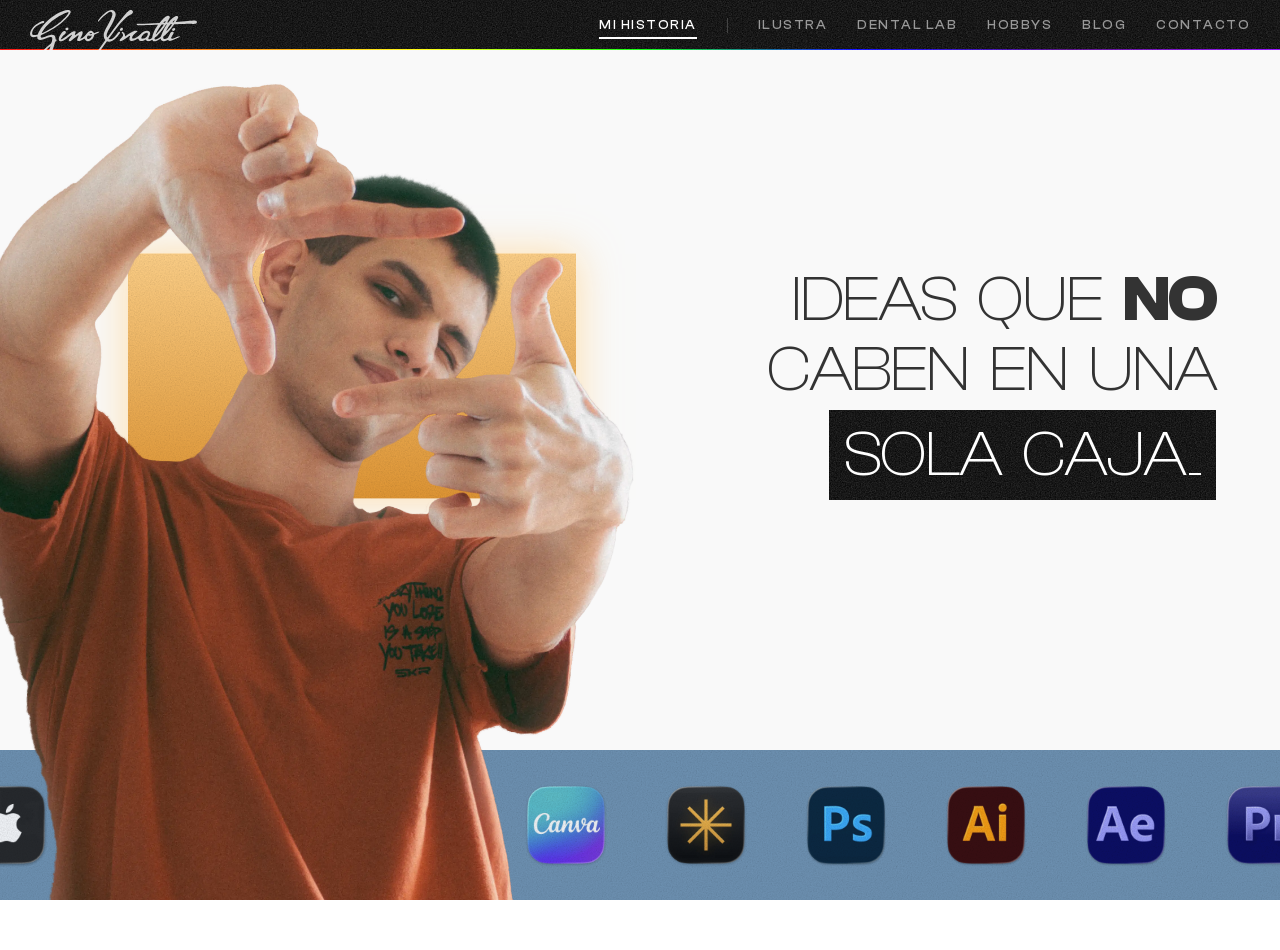
==== index.html @ 9e937aee "Auto-Sync" ====
<!DOCTYPE html>
<html lang="es">
<head>
    <meta charset="UTF-8">
    <meta name="viewport" content="width=device-width, initial-scale=1.0">
    <title>Gino Xiscatti | Profesional</title>
    <link rel="stylesheet" href="Web/style.css">
    <link rel="stylesheet" href="Web/modulo-inicio.css">
</head>
<body>
    <div id="mobile-barrier">
        <div class="barrier-content">
            <h1>PAGINA EN DESARROLLO</h1>
            <p>Lo sentimos, esta web no está disponible para dispositivos móviles en este momento.</p>
            <div class="barrier-icon">📱🚫</div>
        </div>
    </div>
    





    <div class="top-bar grain-dark">
        <a href="#modulo-perfil" class="signature">
            <img src="Resourses/Firma recortada.svg" alt="Gino Xiscatti" class="logo">
        </a>
        <nav>
            <ul>
                <li><a href="#modulo-perfil" class="active">Mi historia</a></li>
                <li class="nav-separator"></li>
                <li><a href="#modulo-ilustra">Ilustra</a></li>
                <li><a href="#modulo-dental-lab">Dental Lab</a></li>
                <li><a href="#modulo-hobbys">Hobbys</a></li>
                <li><a href="#modulo-blog">Blog</a></li>
                <li><a href="#modulo-contacto">Contacto</a></li>
            </ul>
        </nav>
    </div>


    <main>
        <div id="modulo-perfil" class="content-block active">
            <div class="hero">
                <div class="hero-app-icons grain-light">
                    <div class="icons-track">
                        <!-- Otros -->
                        <div class="icon-box"><img src="Resourses/AppIcons/Apple.webp" alt="Apple"></div>
                        <div class="icon-box"><img src="Resourses/AppIcons/TRAE.webp" alt="Trae"></div>
                        <div class="icon-box"><img src="Resourses/AppIcons/Notion.webp" alt="Notion"></div>
                        <div class="icon-box"><img src="Resourses/AppIcons/Comfy.webp" alt="Comfy UI"></div>
                        <div class="icon-box"><img src="Resourses/AppIcons/Canva.webp" alt="Canva"></div>
                        <div class="icon-box"><img src="Resourses/AppIcons/LuminarNeo.webp" alt="Luminar Neo"></div>
                        <!-- Adobe -->
                        <div class="icon-box"><img src="Resourses/AppIcons/Photoshop.webp" alt="Photoshop"></div>
                        <div class="icon-box"><img src="Resourses/AppIcons/Illustrator.webp" alt="Illustrator"></div>
                        <div class="icon-box"><img src="Resourses/AppIcons/AfterEffects.webp" alt="After Effects"></div>
                        <div class="icon-box"><img src="Resourses/AppIcons/PremierPro.webp" alt="Premiere Pro"></div>
                        <div class="icon-box"><img src="Resourses/AppIcons/LightroomClassic.webp" alt="Lightroom Classic"></div>
                        
                        <!-- Topaz -->
                        <div class="icon-box"><img src="Resourses/AppIcons/Topaz Gigapixel.webp" alt="Topaz Gigapixel"></div>
                        <div class="icon-box"><img src="Resourses/AppIcons/Topz Photo.webp" alt="Topaz Photo"></div>
                        <div class="icon-box"><img src="Resourses/AppIcons/Topz Video.webp" alt="Topaz Video"></div>

                        <div class="icon-box"><img src="Resourses/AppIcons/Blender.webp" alt="Blender"></div>
                    </div>
                </div>
                <div class="hero-left">
                    <div class="hero-bg-decor grain-light"></div>
                </div>
                <div class="hero-right">
                    <h1 class="hero-text">Ideas que <span class="semibold">no</span> caben en una <span class="box-text grain-dark">sola caja</span></h1>
                </div>
                <img src="Resourses/Yo.webp" alt="Gino Xiscatti" class="hero-image">
            </div>
            <div class="rect-16-9 grain-dark">
                <!-- Este es el bloque gris de 16:9 -->
            </div>
        </div>

        <div id="modulo-ilustra" class="content-block">
            <section>
                <h2>Ilustra</h2>
                <div class="grid">
                    <div class="card">
                        <h3>Proyecto Ilustra 01</h3>
                        <p>Descripción detallada del trabajo artístico y creativo.</p>
                    </div>
                </div>
            </section>
        </div>

        <div id="modulo-dental-lab" class="content-block">
            <section>
                <h2>Dental Lab</h2>
                <div class="grid">
                    <div class="card">
                        <h3>Proyecto Dental 01</h3>
                        <p>Especialización en prótesis y soluciones dentales de alta precisión.</p>
                    </div>
                </div>
            </section>
        </div>

        <div id="modulo-hobbys" class="content-block">
            <section>
                <h2>Hobbys</h2>
                <div class="grid">
                    <div class="card">
                        <h3>Fotografía</h3>
                        <p>Capturando momentos a través del lente.</p>
                    </div>
                    <div class="card">
                        <h3>Música</h3>
                        <p>Explorando sonidos y ritmos.</p>
                    </div>
                </div>
            </section>
        </div>

        <div id="modulo-blog" class="content-block">
            <section>
                <h2>Blog</h2>
                <div class="grid">
                    <div class="card">
                        <h3>Entrada 01</h3>
                        <p>Pensamientos sobre diseño, tecnología y arte dental.</p>
                    </div>
                </div>
            </section>
        </div>

        <div id="modulo-contacto" class="content-block">
            <section>
                <h2>Contacto</h2>
                <div class="card">
                    <p>¿Tienes un proyecto en mente? Hablemos.</p>
                    <p>Email: xiscattigino@gmail.com</p>
                </div>
            </section>
        </div>
    </main>





    
    <script src="Web/script.js"></script>
</body>
</html>
---- Web/style.css ----
/* ==========================================================================
   FONTS
   ========================================================================== */

@font-face {
    font-family: 'ClashDisplay';
    src: url('../Resourses/Fonts/ClashDisplay-Extralight.woff2') format('woff2');
    font-weight: 200;
    font-style: normal;
}

@font-face {
    font-family: 'ClashDisplay';
    src: url('../Resourses/Fonts/ClashDisplay-Light.woff2') format('woff2');
    font-weight: 300;
    font-style: normal;
}

@font-face {
    font-family: 'ClashDisplay';
    src: url('../Resourses/Fonts/ClashDisplay-Regular.woff2') format('woff2');
    font-weight: 400;
    font-style: normal;
}

@font-face {
    font-family: 'ClashDisplay';
    src: url('../Resourses/Fonts/ClashDisplay-Medium.woff2') format('woff2');
    font-weight: 500;
    font-style: normal;
}

@font-face {
    font-family: 'ClashDisplay';
    src: url('../Resourses/Fonts/ClashDisplay-Semibold.woff2') format('woff2');
    font-weight: 600;
    font-style: normal;
}

@font-face {
    font-family: 'ClashDisplay';
    src: url('../Resourses/Fonts/ClashDisplay-Bold.woff2') format('woff2');
    font-weight: 700;
    font-style: normal;
}

@font-face {
    font-family: 'Akira';
    src: url('../Resourses/Fonts/Akira Expanded Demo.woff2') format('woff2');
    font-weight: normal;
    font-style: normal;
}

/* ==========================================================================
   VARIABLES & RESET
   ========================================================================== */

:root {
    --bg-color: #ffffff;
    --text-color: #1a1a1a;
    --accent-color: #666666;
    --nav-height: 50px;
    --font-main: 'ClashDisplay', sans-serif;
    --font-signature: 'ClashDisplay', sans-serif;
    --noise-grain: url("data:image/svg+xml,%3Csvg viewBox='0 0 150 150' xmlns='http://www.w3.org/2000/svg'%3E%3Cfilter id='noiseFilter'%3E%3CfeTurbulence type='fractalNoise' baseFrequency='0.8' numOctaves='4' stitchTiles='stitch'/%3E%3CfeColorMatrix type='saturate' values='0'/%3E%3C/filter%3E%3Crect width='100%25' height='100%25' filter='url(%23noiseFilter)'/%3E%3C/svg%3E");
}

/* Estilos base para el efecto de grano */
.grain-dark, .grain-light {
    position: relative;
    overflow: hidden;
}

.grain-dark::before, .grain-light::before {
    content: '';
    position: absolute;
    top: 0;
    left: 0;
    width: 100%;
    height: 100%;
    background-image: var(--noise-grain);
    background-repeat: repeat;
    background-size: 150px 150px;
    pointer-events: none;
    z-index: 1;
}

/* Variante para fondos OSCUROS (como el que estaba) */
.grain-dark::before {
    opacity: 0.25;
    mix-blend-mode: screen;
}

/* Variante para fondos CLAROS (nuevo) */
.grain-light::before {
    opacity: 0.35;
    mix-blend-mode: multiply;
}

* {
    margin: 0;
    padding: 0;
    box-sizing: border-box;
}

/* ==========================================================================
   BASE STYLES
   ========================================================================== */

body {
    font-family: var(--font-main);
    background-color: var(--bg-color);
    color: var(--text-color);
    line-height: 1.6;
    -webkit-font-smoothing: antialiased;
    height: 100vh; /* Altura total de la pantalla */
    overflow: hidden; /* Evita el scroll en el body */
}

/* ==========================================================================
   HEADER & NAVIGATION
   ========================================================================== */

.top-bar {
    position: absolute; /* Cambiado de fixed a absolute para que se apoye en el body estático */
    top: 0;
    width: 100%;
    height: var(--nav-height);
    background: #000000;
    display: flex;
    align-items: center;
    justify-content: space-between;
    padding: 0 30px;
    z-index: 1000;
}

.top-bar::after {
    content: '';
    position: absolute;
    bottom: 0;
    left: 0;
    width: 100%;
    height: 1.5px;
    background: linear-gradient(to right, 
        #ff0000, #ff7f00, #ffff00, #00ff00, #0000ff, #4b0082, #8b00ff
    );
}

.signature {
    position: relative;
    z-index: 10;
    display: flex;
    align-items: flex-end;
    text-decoration: none;
    height: 100%;
    padding-top: 10px; /* Agregado padding superior de 10px */
}

.logo {
    height: 100%;
    width: auto;
    display: block;
    opacity: 0.8;
}

nav {
    position: relative;
    z-index: 10;
}

nav ul {
    display: flex;
    list-style: none;
    gap: 30px;
}

nav ul li a {
    text-decoration: none;
    color: #999; /* Ajustado para fondo oscuro */
    font-size: 0.8rem;
    text-transform: uppercase;
    letter-spacing: 1.5px;
    font-weight: 500;
    transition: color 0.3s ease;
}

nav ul li a:hover {
    color: #ffffff;
}

.nav-separator {
    width: 1px;
    height: 15px;
    background-color: #444;
    align-self: center;
}

/* ==========================================================================
   MAIN LAYOUT
   ========================================================================== */

main {
    margin-top: var(--nav-height);
    width: 100%;
    height: calc(100vh - var(--nav-height)); /* Altura restante debajo de la top-bar */
    overflow-y: auto; /* El scroll ahora sucede aquí */
    overflow-x: hidden;
}

/* Personalización de la barra de desplazamiento */

main::-webkit-scrollbar-thumb {
    background-color: #e29734;
}

/* Para Firefox */
main {
    scrollbar-width: thin;
    scrollbar-color: #e29734 transparent;
}

.content-block {
    width: 100%;
    min-height: calc(100vh - var(--nav-height));
    padding: 0; /* Eliminado padding para permitir bloques de ancho completo */
    display: none;
    flex-direction: column;
    align-items: center;
}

.content-block.active {
    display: flex; /* Se muestra solo cuando tiene la clase active */
}

/* ==========================================================================
   COMPONENTS & TYPOGRAPHY
   ========================================================================== */

.content-block section {
    width: 100%;
    max-width: 1200px;
    padding: 80px 40px; /* Reintroducido padding para secciones de contenido normal */
}

nav ul li a.active {
    color: #ffffff;
    border-bottom: 2px solid #ffffff;
    padding-bottom: 5px;
}

.hero h1 {
    font-size: 4rem;
    font-weight: 600;
    margin-bottom: 20px;
    letter-spacing: -2px;
    line-height: 1.1;
}

.hero p {
    font-size: 1.2rem;
    color: var(--accent-color);
    max-width: 600px;
}

section {
    padding: 80px 0;
}

h2 {
    font-size: 1.2rem;
    font-weight: 600;
    margin-bottom: 40px;
    text-transform: uppercase;
    letter-spacing: 2px;
    border-bottom: 1px solid #eee;
    padding-bottom: 10px;
    display: block;
}

.grid {
    display: grid;
    grid-template-columns: repeat(auto-fill, minmax(350px, 1fr));
    gap: 20px;
}

.card {
    background: #ffffff;
    padding: 40px;
    border: 1px solid #eee;
    transition: all 0.4s cubic-bezier(0.165, 0.84, 0.44, 1);
}

.card:hover {
    transform: translateY(-5px);
    border-color: var(--text-color);
    box-shadow: 0 10px 30px rgba(0,0,0,0.05);
}

.card h3 {
    font-size: 1.5rem;
    margin-bottom: 15px;
    font-weight: 600;
}

/* ==========================================================================
   MOBILE BARRIER
   ========================================================================== */

#mobile-barrier {
    display: none;
    position: fixed;
    top: 0;
    left: 0;
    width: 100%;
    height: 100%;
    background-color: #000000;
    z-index: 9999;
    justify-content: center;
    align-items: center;
    text-align: center;
    padding: 20px;
    color: #ffffff;
}

.barrier-content {
    max-width: 400px;
}

.barrier-content h1 {
    font-family: 'Akira', sans-serif;
    font-size: 1.5rem;
    letter-spacing: 2px;
    margin-bottom: 20px;
}

.barrier-content p {
    font-size: 0.9rem;
    color: #999;
    margin-bottom: 30px;
}

.barrier-icon {
    font-size: 3rem;
    margin-top: 20px;
}

/* ==========================================================================
   MEDIA QUERIES
   ========================================================================== */

@media (max-width: 768px) {
    #mobile-barrier {
        display: flex;
    }
    
    body {
        overflow: hidden !important;
    }
    
    .top-bar, main {
        display: none !important;
    }
}
---- Web/modulo-inicio.css ----
/* ==========================================================================
   MODULO INICIO (HERO SECTION)
   ========================================================================== */

.hero {
    position: relative; /* Para que la barra de fondo se posicione respecto a este contenedor */
    width: 100%;
    height: calc(100vh - var(--nav-height));
    display: flex;
    align-items: center; /* Centrado verticalmente */
    justify-content: flex-start;
    background: #f9f9f9;
    /* Eliminado overflow: hidden para evitar que se recorte la imagen lateralmente */
}

.hero-left, .hero-right {
     position: absolute;
     top: 0;
     width: 50%;
     height: calc(100% - 150px); /* Ajustado para la nueva altura fija de 150px */
     background: transparent;
     z-index: 0; /* Bajado de 1 a 0 para que esté por detrás de hero-app-icons (z-index: 1) */
 }

 .hero-left {
        left: 0;
        display: flex;
        align-items: center;
        justify-content: flex-end;
    }
    
    .hero-bg-decor {
             width: 70%; /* Reducido un 10% (de 80% a 70%) */
             height: 35%; /* Reducido un 10% (de 45% a 35%) */
             background: linear-gradient(to bottom, #ffd188, #e29734);
             margin-right: 10%;
             transform: translateY(-10%); /* Desplazado un 10% hacia arriba */
           box-shadow: 0 0 40px 0px rgba(255, 209, 136, 0.7);
             
             /* Animación de flotación sutil */
             animation: floatingDecor 6s ease-in-out infinite;
         }

@keyframes floatingDecor {
    0%, 100% {
        transform: translateY(-10%) translateX(0) rotate(0deg);
    }
    25% {
        transform: translateY(-11%) translateX(5px) rotate(0.5deg);
    }
    50% {
        transform: translateY(-12%) translateX(-3px) rotate(-0.3deg);
    }
    75% {
        transform: translateY(-10.5%) translateX(8px) rotate(0.2deg);
    }
}
    
    .hero-right {
         flex: 1;
         height: calc(100% - 150px);
         background-color: transparent;
         z-index: 0; /* Bajado de 1 a 0 para que esté por detrás de hero-app-icons (z-index: 1) */
         right: 0;
         display: flex;
         flex-direction: column;
         justify-content: center;
         align-items: flex-end; /* Alineado a la derecha */
         padding-right: 0; /* Eliminado el padding del contenedor */
      }
  
      .hero-text {
            font-family: 'ClashDisplay', sans-serif !important; 
             font-size: clamp(2rem, 4vw, 3.5rem); 
             font-weight: 300 !important; /* Forzado con !important para anular estilos de h1 */
             line-height: 1.2;
             color: #333333;
             text-align: right; 
             margin: 0;
             text-transform: uppercase;
              word-spacing: 0.7rem; /* Aumenta la separación entre palabras */
              max-width: 630px; /* Ajustado a 630px según petición */
              padding-right: 10%; /* Movido el padding aquí directamente al texto */
          }
            .hero-text .semibold {
               font-weight: 700 !important; /* Bold (el más grueso) */
           }

           .hero-text .box-text {
              background-color: #000000;
              color: #ffffff !important;
              padding: 0 15px;
              display: inline-block; /* Para que el fondo negro respete el padding */
              margin-top: 5px; /* Pequeño ajuste para que no pegue con la línea de arriba */
              line-height: 1.4; /* Ajuste para que la caja negra tenga buen alto */
              position: relative;
          }

          .hero-text .box-text::after {
              content: '';
              display: inline-block;
              width: 12px;
              height: 2px;
              background-color: #ffffff;
              margin-left: 4px;
              vertical-align: baseline;
              animation: blink 1s step-end infinite;
          }

          @keyframes blink {
              from, to { opacity: 0; }
              50% { opacity: 1; }
          }
      
       .hero-app-icons {
         position: absolute;
         bottom: 0;
         left: 0;
         width: 100%;
         height: 150px;
         background-color: #6d91b2;
         z-index: 1;
         padding: 0; /* Quitamos el padding de aquí */
         overflow: hidden;
         display: flex;
         align-items: center;
     }

     .icons-track {
         display: flex;
         width: max-content;
         height: 100%;
         padding: 15px 0; /* El padding vuelve a la pista que se mueve */
     }

     .icon-box {
         height: 100%;
         aspect-ratio: 1 / 1;
         background-color: transparent;
         display: flex;
         align-items: center;
         border-radius: 5px;
         justify-content: center;
         margin-right: 20px;
         flex-shrink: 0; /* Evita que se compriman */
         overflow: hidden;
     }

     .icon-box img {
         width: 80%;
         height: 80%;
         object-fit: contain;
         opacity: 0.9;
     }

     @keyframes scroll-icons {
         0% {
             transform: translateX(0);
         }
         100% {
             transform: translateX(-50%); /* Se desplaza la mitad (los duplicados) */
         }
     }

.hero-image {
          position: relative;
          width: 50%; 
          min-height: 100%; 
          object-fit: contain; /* Cambiado de cover a contain para asegurar que la imagen nunca se recorte internamente */
          object-position: bottom center; /* Alineado a la base para que el min-height proteja el borde inferior */
          height: auto;
          display: block;
          z-index: 5; 
          flex-shrink: 0; 
          
          /* Animación de entrada épica */
          opacity: 0;
          transform: translateY(30px) scale(0.95);
          animation: heroImageFadeIn 1.2s cubic-bezier(0.2, 0.8, 0.2, 1) forwards;
          animation-delay: 0.3s;
      }

@keyframes heroImageFadeIn {
    0% {
        opacity: 0;
        transform: translateY(30px) scale(0.95);
    }
    100% {
        opacity: 1;
        transform: translateY(0) scale(1);
    }
}

.rect-16-9 {
    position: relative; /* Añadido para habilitar z-index */
    z-index: 10; /* Mayor que el z-index de la imagen (5) */
    width: 100%;
    aspect-ratio: 16 / 9;
    background-color: #000000; /* Gris para el bloque 16:9 */
    display: flex;
    align-items: center;
    justify-content: center;
}
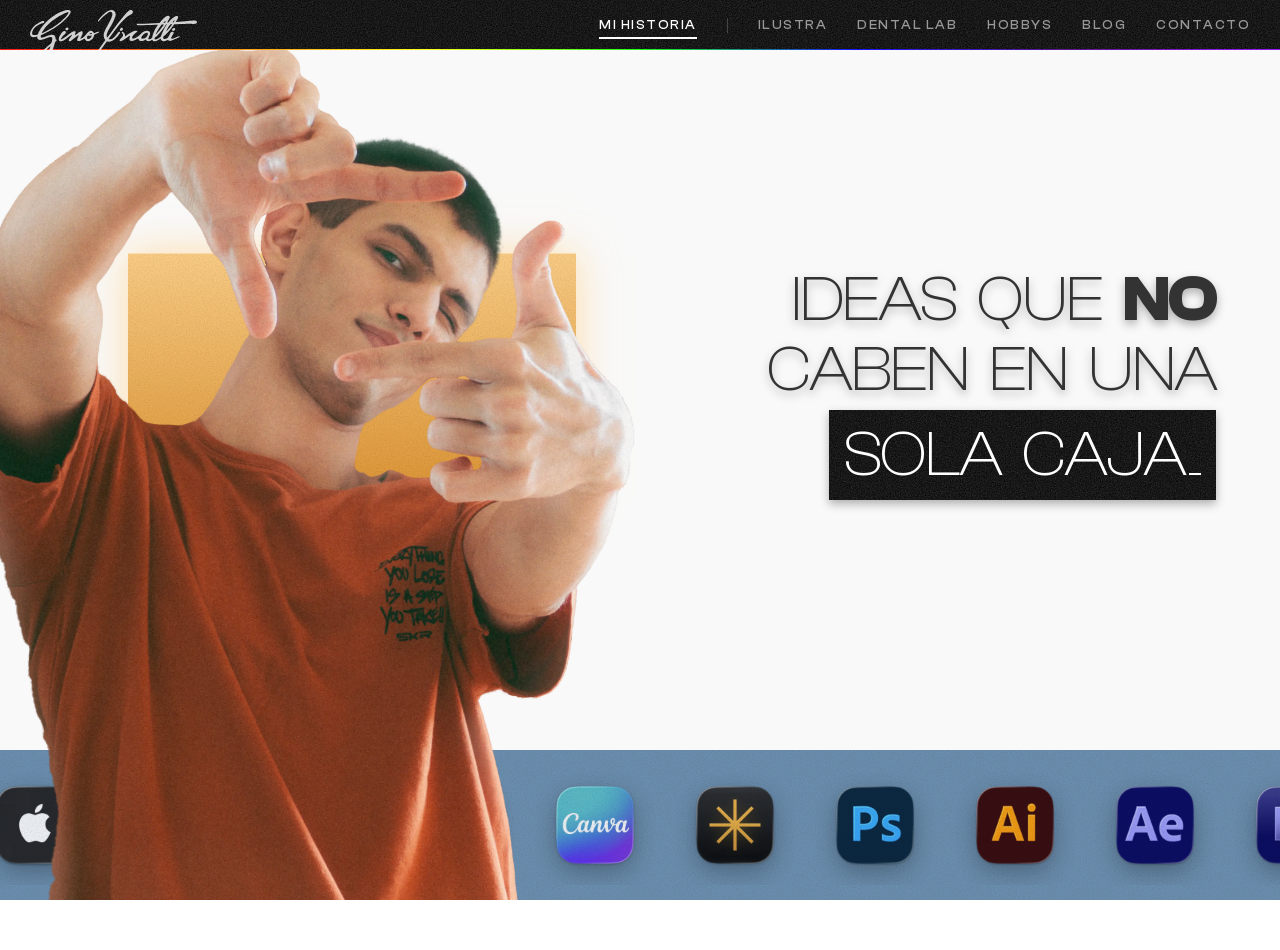
==== commit 9e5042af: "Auto-Sync" ====
--- a/index.html
+++ b/index.html
@@ -6,6 +6,54 @@
     <title>Gino Xiscatti | Profesional</title>
     <link rel="stylesheet" href="Web/style.css">
     <link rel="stylesheet" href="Web/modulo-inicio.css">
+    <style>
+        /* Estilo crítico para asegurar que la carga inicie inmediatamente */
+        .top-bar {
+            height: 100vh;
+            display: flex;
+            justify-content: space-between;
+            align-items: center;
+            position: fixed;
+            top: 0;
+            left: 0;
+            width: 100%;
+            background: #000;
+            z-index: 10000;
+            padding: 0 30px;
+        }
+        .macos-loader {
+            position: absolute;
+            top: 50%;
+            left: 50%;
+            transform: translate(-50%, -50%);
+            display: flex;
+            flex-direction: column;
+            align-items: center;
+            gap: 40px; /* Espacio entre el logo y la barra */
+            z-index: 10001;
+        }
+        .macos-logo {
+            width: 80px; /* Tamaño del logo tipo Apple */
+            height: auto;
+            opacity: 0.9;
+        }
+        .macos-progress-container {
+            width: 200px;
+            height: 6px;
+            background: rgba(255, 255, 255, 0.1);
+            border-radius: 10px;
+            overflow: hidden;
+        }
+        .macos-progress {
+            width: 0%;
+            height: 100%;
+            background: #fff;
+            border-radius: 10px;
+            /* Transición base: se sobrescribirá en JS según la velocidad necesaria */
+            transition: width 0s;
+        }
+        body { overflow: hidden; }
+    </style>
 </head>
 <body>
     <div id="mobile-barrier">
@@ -25,6 +73,12 @@
         <a href="#modulo-perfil" class="signature">
             <img src="Resourses/Firma recortada.svg" alt="Gino Xiscatti" class="logo">
         </a>
+        <div class="macos-loader">
+             <img src="Resourses/FirmaOnlyG.svg" alt="Logo" class="macos-logo">
+             <div class="macos-progress-container">
+                <div class="macos-progress"></div>
+             </div>
+         </div>
         <nav>
             <ul>
                 <li><a href="#modulo-perfil" class="active">Mi historia</a></li>
@@ -41,8 +95,8 @@
 
     <main>
         <div id="modulo-perfil" class="content-block active">
-            <div class="hero">
-                <div class="hero-app-icons grain-light">
+            <div class="portada">
+                <div class="portada-apps grain-light">
                     <div class="icons-track">
                         <!-- Otros -->
                         <div class="icon-box"><img src="Resourses/AppIcons/Apple.webp" alt="Apple"></div>
@@ -66,13 +120,13 @@
                         <div class="icon-box"><img src="Resourses/AppIcons/Blender.webp" alt="Blender"></div>
                     </div>
                 </div>
-                <div class="hero-left">
-                    <div class="hero-bg-decor grain-light"></div>
-                </div>
-                <div class="hero-right">
-                    <h1 class="hero-text">Ideas que <span class="semibold">no</span> caben en una <span class="box-text grain-dark">sola caja</span></h1>
-                </div>
-                <img src="Resourses/Yo.webp" alt="Gino Xiscatti" class="hero-image">
+                <div class="portada-left">
+                    <div class="portada-decoracion-1 grain-light"></div>
+                </div>
+                <div class="portada-right">
+                    <h1 class="portada-frase">Ideas que <span class="semibold">no</span> caben en una <span class="box-text grain-dark">sola caja</span></h1>
+                </div>
+                <img src="Resourses/Yo.webp" alt="Gino Xiscatti" class="portada-image">
             </div>
             <div class="rect-16-9 grain-dark">
                 <!-- Este es el bloque gris de 16:9 -->
--- a/Web/style.css
+++ b/Web/style.css
@@ -122,16 +122,24 @@
    ========================================================================== */
 
 .top-bar {
-    position: absolute; /* Cambiado de fixed a absolute para que se apoye en el body estático */
+    position: fixed; /* Cambiado de absolute a fixed para que la pantalla de carga funcione bien */
     top: 0;
     width: 100%;
-    height: var(--nav-height);
+    height: 100vh; /* Inicia ocupando toda la pantalla */
     background: #000000;
     display: flex;
     align-items: center;
-    justify-content: space-between;
+    justify-content: space-between; /* Mantenemos la distribución normal */
     padding: 0 30px;
-    z-index: 1000;
+    z-index: 10000; /* Prioridad máxima */
+    transition: height 0.8s cubic-bezier(0.85, 0, 0.15, 1);
+    overflow: hidden; /* Importante para que los elementos no se vean fuera de la barra */
+}
+
+/* Estado normal después de cargar */
+.top-bar.loaded {
+    height: var(--nav-height);
+    position: absolute; /* Volvemos a absolute */
 }
 
 .top-bar::after {
@@ -140,24 +148,87 @@
     bottom: 0;
     left: 0;
     width: 100%;
-    height: 1.5px;
+    height: 800px; /* Grosor inicial */
     background: linear-gradient(to right, 
         #ff0000, #ff7f00, #ffff00, #00ff00, #0000ff, #4b0082, #8b00ff
     );
+    opacity: 1;
+    transform: translateY(100%); /* Oculta la barra debajo de la pantalla inicialmente */
+    transition: height 0.8s cubic-bezier(0.85, 0, 0.15, 1),
+                transform 0.8s cubic-bezier(0.85, 0, 0.15, 1); /* Sincronizada con el achique */
+}
+
+.top-bar.loaded::after {
+    height: 1.5px; /* Se comprime */
+    transform: translateY(0); /* Entra en pantalla */
+}
+
+/* ==========================================================================
+   MACOS LOADING BAR
+   ========================================================================== */
+
+.macos-loader {
+    position: absolute;
+    top: 50%;
+    left: 50%;
+    transform: translate(-50%, -50%);
+    display: flex;
+    flex-direction: column;
+    align-items: center;
+    gap: 40px;
+    z-index: 10001;
+    opacity: 1;
+    transition: opacity 0.4s ease;
+}
+
+.macos-logo {
+    width: 80px;
+    height: auto;
+    opacity: 0.9;
+}
+
+.macos-progress-container {
+    width: 200px;
+    height: 6px;
+    background: rgba(255, 255, 255, 0.1);
+    border-radius: 10px;
+    overflow: hidden;
+}
+
+.macos-progress {
+    width: 0%;
+    height: 100%;
+    background: #ffffff;
+    border-radius: 10px;
+    transition: width 1.5s cubic-bezier(0.23, 1, 0.32, 1);
+}
+
+.top-bar.loaded .macos-loader {
+    opacity: 0;
+    pointer-events: none;
 }
 
 .signature {
     position: relative;
     z-index: 10;
     display: flex;
-    align-items: flex-end;
+    align-items: flex-end; /* Apoyada en la base */
     text-decoration: none;
-    height: 100%;
-    padding-top: 10px; /* Agregado padding superior de 10px */
+    height: 100%; /* Ocupa el alto de la barra */
+    padding-top: 10px; /* Espacio superior para que no toque el techo */
+    opacity: 0;
+    transform: translateY(100%); /* Empieza abajo, fuera de la vista */
+    transition: transform 0.6s cubic-bezier(0.165, 0.84, 0.44, 1) 0.8s,
+                opacity 0.6s ease 0.8s;
+}
+
+.top-bar.loaded .signature {
+    opacity: 1;
+    transform: translateY(0); /* Sube a su posición final */
 }
 
 .logo {
-    height: 100%;
+    height: 100%; /* Se adapta al contenedor signature */
     width: auto;
     display: block;
     opacity: 0.8;
@@ -166,6 +237,15 @@
 nav {
     position: relative;
     z-index: 10;
+    opacity: 0;
+    transform: translateY(100%); /* Empieza abajo igual que la firma */
+    transition: transform 0.6s cubic-bezier(0.165, 0.84, 0.44, 1) 0.8s,
+                opacity 0.6s ease 0.8s;
+}
+
+.top-bar.loaded nav {
+    opacity: 1;
+    transform: translateY(0);
 }
 
 nav ul {
@@ -248,7 +328,7 @@
     padding-bottom: 5px;
 }
 
-.hero h1 {
+.portada h1 {
     font-size: 4rem;
     font-weight: 600;
     margin-bottom: 20px;
@@ -256,7 +336,7 @@
     line-height: 1.1;
 }
 
-.hero p {
+.portada p {
     font-size: 1.2rem;
     color: var(--accent-color);
     max-width: 600px;
--- a/Web/modulo-inicio.css
+++ b/Web/modulo-inicio.css
@@ -1,8 +1,8 @@
 /* ==========================================================================
-   MODULO INICIO (HERO SECTION)
+   MODULO INICIO (PORTADA SECTION)
    ========================================================================== */
 
-.hero {
+.portada {
     position: relative; /* Para que la barra de fondo se posicione respecto a este contenedor */
     width: 100%;
     height: calc(100vh - var(--nav-height));
@@ -13,23 +13,23 @@
     /* Eliminado overflow: hidden para evitar que se recorte la imagen lateralmente */
 }
 
-.hero-left, .hero-right {
+.portada-left, .portada-right {
      position: absolute;
      top: 0;
      width: 50%;
      height: calc(100% - 150px); /* Ajustado para la nueva altura fija de 150px */
      background: transparent;
-     z-index: 0; /* Bajado de 1 a 0 para que esté por detrás de hero-app-icons (z-index: 1) */
+     z-index: 0; /* Bajado de 1 a 0 para que esté por detrás de portada-apps (z-index: 1) */
  }
 
- .hero-left {
+ .portada-left {
         left: 0;
         display: flex;
         align-items: center;
         justify-content: flex-end;
     }
     
-    .hero-bg-decor {
+    .portada-decoracion-1 {
              width: 70%; /* Reducido un 10% (de 80% a 70%) */
              height: 35%; /* Reducido un 10% (de 45% a 35%) */
              background: linear-gradient(to bottom, #ffd188, #e29734);
@@ -56,11 +56,11 @@
     }
 }
     
-    .hero-right {
+    .portada-right {
          flex: 1;
          height: calc(100% - 150px);
          background-color: transparent;
-         z-index: 0; /* Bajado de 1 a 0 para que esté por detrás de hero-app-icons (z-index: 1) */
+         z-index: 0; /* Bajado de 1 a 0 para que esté por detrás de portada-apps (z-index: 1) */
          right: 0;
          display: flex;
          flex-direction: column;
@@ -69,7 +69,7 @@
          padding-right: 0; /* Eliminado el padding del contenedor */
       }
   
-      .hero-text {
+      .portada-frase {
             font-family: 'ClashDisplay', sans-serif !important; 
              font-size: clamp(2rem, 4vw, 3.5rem); 
              font-weight: 300 !important; /* Forzado con !important para anular estilos de h1 */
@@ -77,16 +77,17 @@
              color: #333333;
              text-align: right; 
              margin: 0;
+             filter: drop-shadow(0 4px 5px rgba(0, 0, 0, 0.3));
              text-transform: uppercase;
               word-spacing: 0.7rem; /* Aumenta la separación entre palabras */
               max-width: 630px; /* Ajustado a 630px según petición */
               padding-right: 10%; /* Movido el padding aquí directamente al texto */
           }
-            .hero-text .semibold {
+            .portada-frase .semibold {
                font-weight: 700 !important; /* Bold (el más grueso) */
            }
 
-           .hero-text .box-text {
+           .portada-frase .box-text {
               background-color: #000000;
               color: #ffffff !important;
               padding: 0 15px;
@@ -96,7 +97,7 @@
               position: relative;
           }
 
-          .hero-text .box-text::after {
+          .portada-frase .box-text::after {
               content: '';
               display: inline-block;
               width: 12px;
@@ -112,7 +113,7 @@
               50% { opacity: 1; }
           }
       
-       .hero-app-icons {
+       .portada-apps {
          position: absolute;
          bottom: 0;
          left: 0;
@@ -147,11 +148,12 @@
      }
 
      .icon-box img {
-         width: 80%;
-         height: 80%;
-         object-fit: contain;
-         opacity: 0.9;
-     }
+          width: 80%;
+          height: 80%;
+          object-fit: contain;
+          opacity: 0.9;
+          filter: drop-shadow(0 8px 12px rgba(0, 0, 0, 0.3)); /* Sombra suave estilo Apple */
+      }
 
      @keyframes scroll-icons {
          0% {
@@ -162,7 +164,7 @@
          }
      }
 
-.hero-image {
+.portada-image {
           position: relative;
           width: 50%; 
           min-height: 100%; 
@@ -172,24 +174,7 @@
           display: block;
           z-index: 5; 
           flex-shrink: 0; 
-          
-          /* Animación de entrada épica */
-          opacity: 0;
-          transform: translateY(30px) scale(0.95);
-          animation: heroImageFadeIn 1.2s cubic-bezier(0.2, 0.8, 0.2, 1) forwards;
-          animation-delay: 0.3s;
       }
-
-@keyframes heroImageFadeIn {
-    0% {
-        opacity: 0;
-        transform: translateY(30px) scale(0.95);
-    }
-    100% {
-        opacity: 1;
-        transform: translateY(0) scale(1);
-    }
-}
 
 .rect-16-9 {
     position: relative; /* Añadido para habilitar z-index */
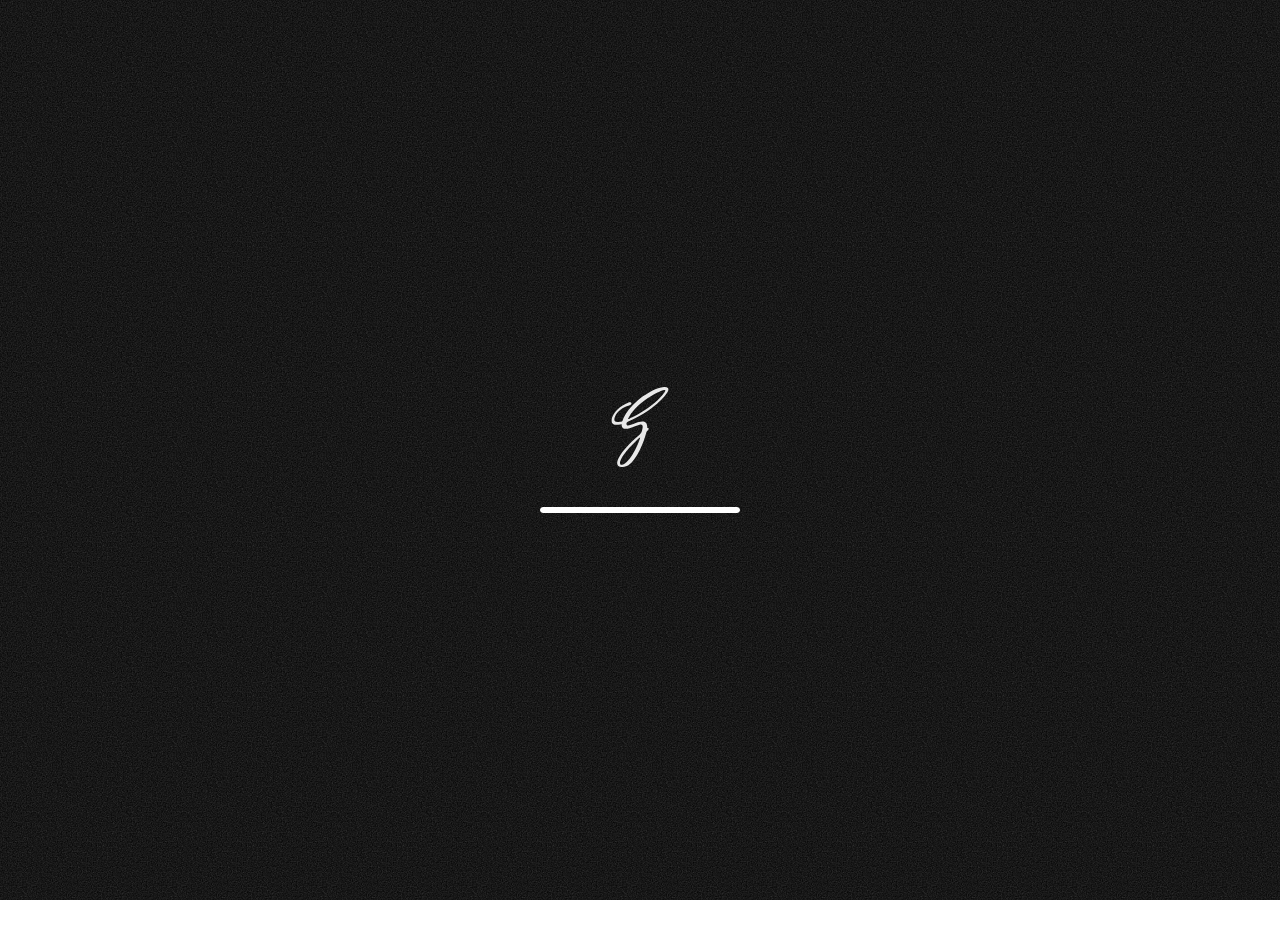
==== commit 2bce93aa: "Auto-Sync" ====
--- a/index.html
+++ b/index.html
@@ -85,6 +85,7 @@
                 <li class="nav-separator"></li>
                 <li><a href="#modulo-ilustra">Ilustra</a></li>
                 <li><a href="#modulo-dental-lab">Dental Lab</a></li>
+                <li class="nav-separator"></li>
                 <li><a href="#modulo-hobbys">Hobbys</a></li>
                 <li><a href="#modulo-blog">Blog</a></li>
                 <li><a href="#modulo-contacto">Contacto</a></li>
@@ -100,17 +101,19 @@
                     <div class="icons-track">
                         <!-- Otros -->
                         <div class="icon-box"><img src="Resourses/AppIcons/Apple.webp" alt="Apple"></div>
+                        <div class="icon-box"><img src="Resourses/AppIcons/SAH.webp" alt="SAH"></div>
                         <div class="icon-box"><img src="Resourses/AppIcons/TRAE.webp" alt="Trae"></div>
                         <div class="icon-box"><img src="Resourses/AppIcons/Notion.webp" alt="Notion"></div>
                         <div class="icon-box"><img src="Resourses/AppIcons/Comfy.webp" alt="Comfy UI"></div>
                         <div class="icon-box"><img src="Resourses/AppIcons/Canva.webp" alt="Canva"></div>
                         <div class="icon-box"><img src="Resourses/AppIcons/LuminarNeo.webp" alt="Luminar Neo"></div>
                         <!-- Adobe -->
+                        <div class="icon-box"><img src="Resourses/AppIcons/Illustrator.webp" alt="Illustrator"></div>
+                        <div class="icon-box"><img src="Resourses/AppIcons/LightroomClassic.webp" alt="Lightroom Classic"></div>
                         <div class="icon-box"><img src="Resourses/AppIcons/Photoshop.webp" alt="Photoshop"></div>
-                        <div class="icon-box"><img src="Resourses/AppIcons/Illustrator.webp" alt="Illustrator"></div>
+                        <div class="icon-box"><img src="Resourses/AppIcons/PremierPro.webp" alt="Premiere Pro"></div>
                         <div class="icon-box"><img src="Resourses/AppIcons/AfterEffects.webp" alt="After Effects"></div>
-                        <div class="icon-box"><img src="Resourses/AppIcons/PremierPro.webp" alt="Premiere Pro"></div>
-                        <div class="icon-box"><img src="Resourses/AppIcons/LightroomClassic.webp" alt="Lightroom Classic"></div>
+                        <div class="icon-box"><img src="Resourses/AppIcons/Ilustra.png" alt="Ilustra"></div>
                         
                         <!-- Topaz -->
                         <div class="icon-box"><img src="Resourses/AppIcons/Topaz Gigapixel.webp" alt="Topaz Gigapixel"></div>
@@ -124,8 +127,20 @@
                     <div class="portada-decoracion-1 grain-light"></div>
                 </div>
                 <div class="portada-right">
-                    <h1 class="portada-frase">Ideas que <span class="semibold">no</span> caben en una <span class="box-text grain-dark">sola caja</span></h1>
-                </div>
+            <div class="portada-decoracion-2">
+                 <div class="radius-ui-display">
+                     <span class="ui-label">CORNER_RADIUS</span>
+                     <span class="ui-value" id="radius-value">0</span><span class="ui-unit">px</span>
+                 </div>
+                 <img src="Resourses/DecoracionPuntero.svg" alt="Puntero Decorativo" class="puntero-decorativo">
+             </div>
+            <h1 class="portada-frase">
+                 <div class="frase-line">IDEAS QUE</div>
+                 <div class="frase-line"><span class="semibold">NO CABEN</span></div>
+                 <div class="frase-line">EN UNA</div>
+                 <div class="frase-line"><span class="box-text">CAJA<span class="miau-bubble">...miau...</span></span></div>
+             </h1>
+        </div>
                 <img src="Resourses/Yo.webp" alt="Gino Xiscatti" class="portada-image">
             </div>
             <div class="rect-16-9 grain-dark">
--- a/Web/style.css
+++ b/Web/style.css
@@ -118,55 +118,38 @@
 }
 
 /* ==========================================================================
-   HEADER & NAVIGATION
-   ========================================================================== */
-
+   PANTALLA DE CARGA (LOADING SCREEN)
+   ========================================================================== */
+
+/* 1. Comportamiento Inicial (Pantalla Completa) */
 .top-bar {
-    position: fixed; /* Cambiado de absolute a fixed para que la pantalla de carga funcione bien */
+    position: fixed;
     top: 0;
-    width: 100%;
-    height: 100vh; /* Inicia ocupando toda la pantalla */
-    background: #000000;
-    display: flex;
-    align-items: center;
-    justify-content: space-between; /* Mantenemos la distribución normal */
-    padding: 0 30px;
-    z-index: 10000; /* Prioridad máxima */
+    left: 0;
+    width: 100%;
+    height: 100vh; /* Ocupa toda la pantalla al inicio */
+    z-index: 10000;
     transition: height 0.8s cubic-bezier(0.85, 0, 0.15, 1);
-    overflow: hidden; /* Importante para que los elementos no se vean fuera de la barra */
-}
-
-/* Estado normal después de cargar */
-.top-bar.loaded {
-    height: var(--nav-height);
-    position: absolute; /* Volvemos a absolute */
-}
-
+    overflow: hidden;
+}
+
+/* 2. Barra Multicolor (Estado Inicial) */
 .top-bar::after {
     content: '';
     position: absolute;
     bottom: 0;
     left: 0;
     width: 100%;
-    height: 800px; /* Grosor inicial */
+    height: 800px; /* Grosor gigante inicial */
     background: linear-gradient(to right, 
         #ff0000, #ff7f00, #ffff00, #00ff00, #0000ff, #4b0082, #8b00ff
     );
-    opacity: 1;
-    transform: translateY(100%); /* Oculta la barra debajo de la pantalla inicialmente */
+    transform: translateY(100%); /* Oculta abajo */
     transition: height 0.8s cubic-bezier(0.85, 0, 0.15, 1),
-                transform 0.8s cubic-bezier(0.85, 0, 0.15, 1); /* Sincronizada con el achique */
-}
-
-.top-bar.loaded::after {
-    height: 1.5px; /* Se comprime */
-    transform: translateY(0); /* Entra en pantalla */
-}
-
-/* ==========================================================================
-   MACOS LOADING BAR
-   ========================================================================== */
-
+                transform 0.8s cubic-bezier(0.85, 0, 0.15, 1);
+}
+
+/* 3. Elementos del Loader (Centro) */
 .macos-loader {
     position: absolute;
     top: 50%;
@@ -177,7 +160,6 @@
     align-items: center;
     gap: 40px;
     z-index: 10001;
-    opacity: 1;
     transition: opacity 0.4s ease;
 }
 
@@ -200,7 +182,31 @@
     height: 100%;
     background: #ffffff;
     border-radius: 10px;
-    transition: width 1.5s cubic-bezier(0.23, 1, 0.32, 1);
+    /* La transición se maneja via JS/CSS en index.html */
+}
+
+/* ==========================================================================
+   BARRA DE NAVEGACIÓN (TOP BAR)
+   ========================================================================== */
+
+/* 1. Estilos Base de la Barra (Diseño) */
+.top-bar {
+    background: #000000;
+    display: flex;
+    align-items: center;
+    justify-content: space-between;
+    padding: 0 30px;
+}
+
+/* 2. Estado "Cargado" (Barra Normal) */
+.top-bar.loaded {
+    height: var(--nav-height); /* Se achica a su tamaño real */
+    position: absolute;
+}
+
+.top-bar.loaded::after {
+    height: 1.5px; /* Se convierte en una línea fina */
+    transform: translateY(0); /* Sube a la vista */
 }
 
 .top-bar.loaded .macos-loader {
@@ -302,14 +308,54 @@
 .content-block {
     width: 100%;
     min-height: calc(100vh - var(--nav-height));
-    padding: 0; /* Eliminado padding para permitir bloques de ancho completo */
+    padding: 0;
     display: none;
     flex-direction: column;
     align-items: center;
+    
+    /* Preparación para la transición */
+    opacity: 0;
+    transform: translateY(20px) scale(0.98);
+    transition: 
+        opacity 0.8s cubic-bezier(0.16, 1, 0.3, 1),
+        transform 0.8s cubic-bezier(0.16, 1, 0.3, 1);
 }
 
 .content-block.active {
-    display: flex; /* Se muestra solo cuando tiene la clase active */
+    display: flex;
+    opacity: 1;
+    transform: translateY(0) scale(1);
+}
+
+/* Evitar que el cambio de display rompa la transición */
+@keyframes moduleEnter {
+    from {
+        opacity: 0;
+        transform: translateY(30px) scale(0.95);
+        filter: blur(10px);
+    }
+    to {
+        opacity: 1;
+        transform: translateY(0) scale(1);
+        filter: blur(0);
+    }
+}
+
+@keyframes moduleExit {
+    from {
+        opacity: 1;
+        transform: translateY(0) scale(1);
+        filter: blur(0);
+    }
+    to {
+        opacity: 0;
+        transform: translateY(-30px) scale(1.05);
+        filter: blur(10px);
+    }
+}
+
+.content-block.active {
+    animation: moduleEnter 1s cubic-bezier(0.16, 1, 0.3, 1) forwards;
 }
 
 /* ==========================================================================
--- a/Web/modulo-inicio.css
+++ b/Web/modulo-inicio.css
@@ -67,21 +67,133 @@
          justify-content: center;
          align-items: flex-end; /* Alineado a la derecha */
          padding-right: 0; /* Eliminado el padding del contenedor */
+         position: absolute; /* Aseguramos que sea referencia para los hijos absolutos */
       }
-  
-      .portada-frase {
-            font-family: 'ClashDisplay', sans-serif !important; 
-             font-size: clamp(2rem, 4vw, 3.5rem); 
-             font-weight: 300 !important; /* Forzado con !important para anular estilos de h1 */
-             line-height: 1.2;
-             color: #333333;
-             text-align: right; 
-             margin: 0;
-             filter: drop-shadow(0 4px 5px rgba(0, 0, 0, 0.3));
-             text-transform: uppercase;
-              word-spacing: 0.7rem; /* Aumenta la separación entre palabras */
-              max-width: 630px; /* Ajustado a 630px según petición */
-              padding-right: 10%; /* Movido el padding aquí directamente al texto */
+
+      .portada-decoracion-2 {
+             position: absolute;
+             top: 0;
+             right: 0;
+             width: 50%; /* Ajustable según el tamaño deseado */
+             height: 20%; /* Ajustable según el tamaño deseado */
+             background-color: #eda9a9;
+             z-index: -1; /* Detrás del texto */
+           box-shadow: 0 0 40px 0px #eda9a9a8;
+             
+             /* Animación de redondeo: secuencia 0 -> 60 -> 0 -> 40 -> 0 con pausas MUCHO más largas */
+                animation: cornerRound 12s ease-in-out infinite;
+            }
+   
+            @keyframes cornerRound {
+                0%, 30% { /* Pausa larga inicial en 0 */
+                    border-bottom-left-radius: 0px;
+                }
+                35%, 50% { /* Sube a 60 y mantiene */
+                    border-bottom-left-radius: 60px;
+                }
+                55%, 75% { /* Vuelve a 0 y pausa larga */
+                    border-bottom-left-radius: 0px;
+                }
+                80%, 90% { /* Sube a 40 y mantiene */
+                    border-bottom-left-radius: 40px;
+                }
+                95%, 100% { /* Vuelve a 0 */
+                    border-bottom-left-radius: 0px;
+                }
+            }
+ 
+            /* Estilos para el indicador de Interfaz de Diseño */
+            .radius-ui-display {
+                position: absolute;
+                bottom: 10px; /* Dentro del bloque, abajo */
+                right: 10px; /* Margen de 10 del borde right */
+                font-family: 'Inter', monospace;
+                font-size: 10px;
+                color: #ffffff; /* Texto en blanco */
+                display: flex;
+                gap: 6px;
+                align-items: center;
+                letter-spacing: 1px;
+                font-weight: 600;
+                opacity: 0.9;
+                pointer-events: none;
+            }
+ 
+            .ui-label {
+                border-right: 1px solid rgba(255, 255, 255, 0.3); /* Línea blanca sutil */
+                padding-right: 6px;
+            }
+ 
+            .ui-value {
+                font-variant-numeric: tabular-nums;
+                color: #ffffff; /* Texto en blanco */
+            }
+
+           .ui-unit {
+                  font-size: 8px;
+                  margin-left: -2px;
+              }
+
+              /* Puntero Decorativo Estilo Software de Diseño */
+               .puntero-decorativo {
+                    position: absolute;
+                    bottom: -23px; /* Ajustado para el nuevo tamaño de 34px */
+                    left: -12px; /* Ajustado: movido 1px a la izquierda y compensado por tamaño */
+                    width: 34px; /* Aumentado 2px (era 32px) */
+                    height: 34px; /* Aumentado 2px (era 32px) */
+                    z-index: 10;
+                   filter: drop-shadow(2px 4px 6px rgba(0,0,0,0.15));
+                   pointer-events: none;
+                   /* Animación que simula estar "arrastrando" el radio */
+                   animation: punteroDrag 12s ease-in-out infinite;
+               }
+
+              @keyframes punteroDrag {
+                   0%, 30% { 
+                       transform: translate(0, 0) scale(1);
+                   }
+                   35%, 50% { 
+                       transform: translate(45px, -45px) scale(0.9); /* Movimiento diagonal: derecha y arriba */
+                   }
+                   55%, 75% { 
+                       transform: translate(0, 0) scale(1);
+                   }
+                   80%, 90% { 
+                       transform: translate(30px, -30px) scale(0.9); /* Movimiento diagonal: derecha y arriba */
+                   }
+                   95%, 100% { 
+                       transform: translate(0, 0) scale(1);
+                   }
+               }
+    
+        .portada-frase {
+              font-family: 'ClashDisplay', sans-serif !important; 
+                font-size: clamp(2rem, 4vw, 3.5rem); 
+                font-weight: 300 !important; 
+                color: #000000; 
+                 margin-top: 5% !important; /* Desplazado un poco hacia abajo usando % */
+                 margin-bottom: 0 !important;
+                 margin-left: 0 !important;
+                 margin-right: 0 !important;
+                 padding: 0; 
+                 transform: translateY(1rem); 
+                 filter: drop-shadow(0 4px 5px rgba(0, 0, 0, 0.3));
+                text-transform: uppercase;
+                 max-width: 630px; 
+                 padding-right: 10%; 
+                 
+                 /* Nuevo sistema Flex para control total del espaciado */
+                 display: flex;
+                 flex-direction: column;
+                 align-items: flex-end;
+                 gap: 0; /* Espacio entre líneas (ajustable) */
+             }
+          
+          .frase-line {
+              line-height: 0.9; /* Altura de cada línea individual */
+              word-spacing: 0.7rem;
+              text-align: right; /* Asegura que el texto dentro del bloque se alinee a la derecha */
+              width: 100%; /* Ocupa todo el ancho disponible para que text-align funcione */
           }
             .portada-frase .semibold {
                font-weight: 700 !important; /* Bold (el más grueso) */
@@ -90,11 +202,67 @@
            .portada-frase .box-text {
               background-color: #000000;
               color: #ffffff !important;
-              padding: 0 15px;
+              padding: 0 10px; /* Reducido de 15px a 10px */
               display: inline-block; /* Para que el fondo negro respete el padding */
               margin-top: 5px; /* Pequeño ajuste para que no pegue con la línea de arriba */
-              line-height: 1.4; /* Ajuste para que la caja negra tenga buen alto */
+              line-height: 1.2; /* Ajuste para que la caja negra tenga buen alto */
               position: relative;
+              
+              /* Animación sutil de "algo atrapado" */
+              animation: boxShake 8s cubic-bezier(.36,.07,.19,.97) 5s infinite;
+          }
+
+          @keyframes boxShake {
+              0%, 15%, 45%, 60%, 100% { transform: translate(0, 0) rotate(0deg); }
+              18% { transform: translate(1.5px, 0.5px) rotate(0.8deg); }
+              22% { transform: translate(-1.5px, -0.5px) rotate(-0.8deg); }
+              26% { transform: translate(1px, -1px) rotate(0.4deg); }
+              30% { transform: translate(-0.5px, 1px) rotate(-0.4deg); }
+              34% { transform: translate(0.5px, 0.5px) rotate(0.2deg); }
+              38% { transform: translate(-0.5px, -0.5px) rotate(-0.2deg); }
+          }
+
+          /* Burbuja de diálogo secreta */
+          .miau-bubble {
+              position: absolute;
+              top: 50%; /* Centrada verticalmente respecto a la caja */
+              right: calc(100% + 15px); /* Situada a la izquierda de la caja con margen */
+              transform: translateY(-50%) translateX(10px) scale(0.8); /* Animación lateral */
+              background-color: #ffffff;
+              color: #000000 !important;
+              padding: 5px 12px;
+              border-radius: 15px;
+              font-family: 'Inter', sans-serif;
+              font-size: 13px;
+              font-weight: 700;
+              letter-spacing: 0.5px;
+              white-space: nowrap;
+              opacity: 0;
+              visibility: hidden;
+              pointer-events: none;
+              transition: all 0.4s cubic-bezier(0.175, 0.885, 0.32, 1.275);
+              box-shadow: 0 10px 20px rgba(0,0,0,0.15);
+              text-transform: none; 
+              z-index: 100;
+          }
+
+          /* El rabito de la burbuja (ahora apunta a la derecha) */
+          .miau-bubble::before {
+              content: '';
+              position: absolute;
+              top: 50%;
+              left: 100%; /* Rabito en el lado derecho de la burbuja */
+              transform: translateY(-50%);
+              border-width: 6px;
+              border-style: solid;
+              border-color: transparent transparent transparent #ffffff; /* Triángulo hacia la derecha */
+          }
+
+          .portada-frase .box-text:hover .miau-bubble {
+              opacity: 1;
+              visibility: visible;
+              transform: translateY(-50%) translateX(0) scale(1);
+              transition-delay: 0.5s;
           }
 
           .portada-frase .box-text::after {
@@ -125,6 +293,8 @@
          overflow: hidden;
          display: flex;
          align-items: center;
+         /* Efecto de brillo tipo vidrio en el borde superior */
+         box-shadow: inset 0 2px 4px 0 rgba(255, 255, 255, 0.619);
      }
 
      .icons-track {
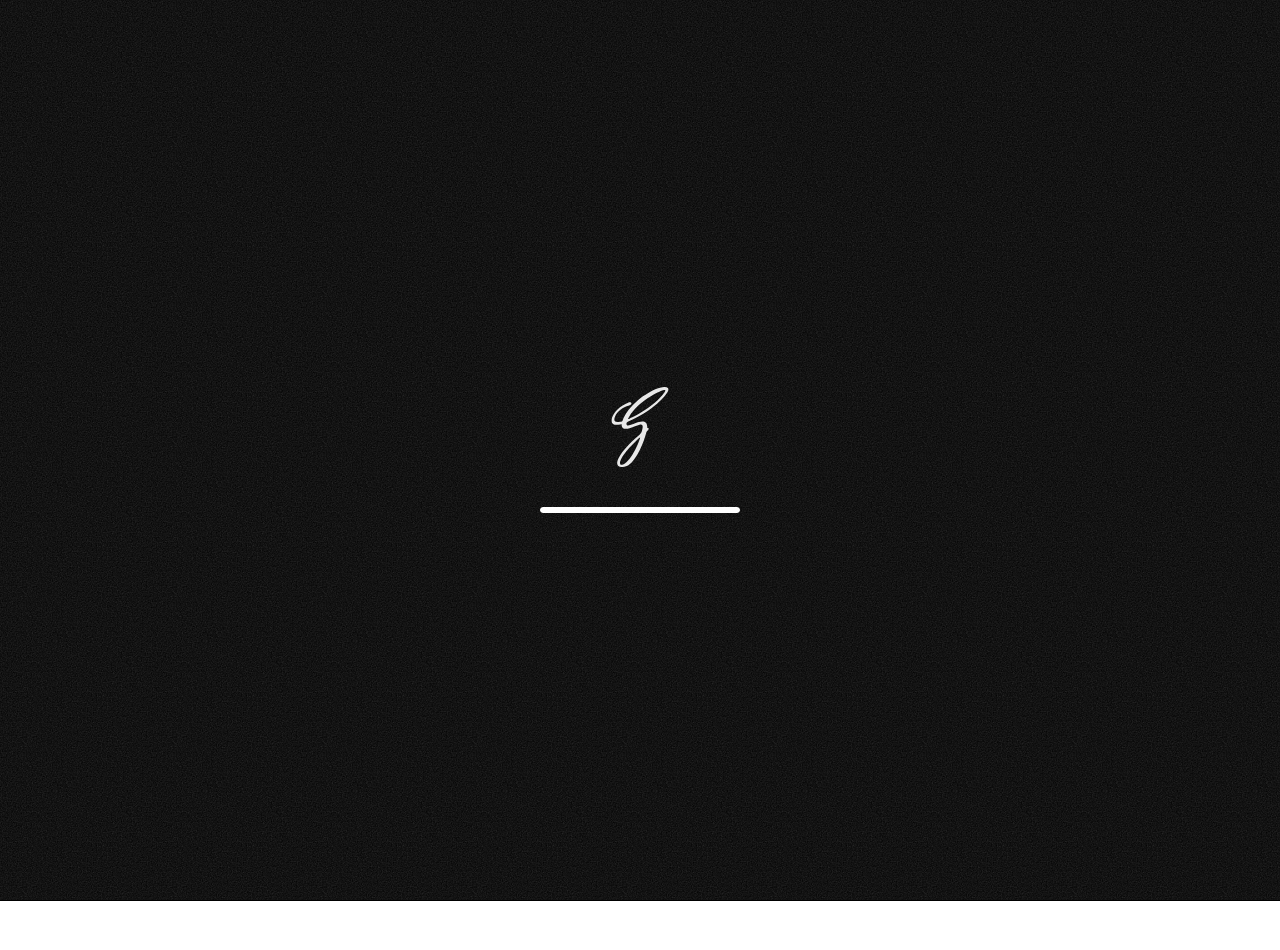
==== commit 5d490876: "ModuloIlustra" ====
--- a/index.html
+++ b/index.html
@@ -3,9 +3,14 @@
 <head>
     <meta charset="UTF-8">
     <meta name="viewport" content="width=device-width, initial-scale=1.0">
-    <title>Gino Xiscatti | Profesional</title>
-    <link rel="stylesheet" href="Web/style.css">
-    <link rel="stylesheet" href="Web/modulo-inicio.css">
+    <title>Gino Xiscatti</title>
+    <link rel="icon" href="Assets/FirmaOnlyG.svg" type="image/svg+xml">
+    <link rel="stylesheet" href="style.css">
+    <link rel="stylesheet" href="ModuloInicio/modulo-inicio.css">
+    <link rel="stylesheet" href="ModuloMiel/modulo-miel.css">
+    <link rel="stylesheet" href="ModuloIlustra/modulo-ilustra.css">
+    <link rel="stylesheet" href="ModuloDentalLab/modulo-dental-lab.css">
+    <link rel="stylesheet" href="ModuloContacto/modulo-contacto.css">
     <style>
         /* Estilo crítico para asegurar que la carga inicie inmediatamente */
         .top-bar {
@@ -20,6 +25,7 @@
             background: #000;
             z-index: 10000;
             padding: 0 30px;
+            box-shadow: 0 1px 0px rgb(0, 0, 0);
         }
         .macos-loader {
             position: absolute;
@@ -64,158 +70,43 @@
         </div>
     </div>
     
-
-
-
-
-
-    <div class="top-bar grain-dark">
+    <div class="top-bar grain">
         <a href="#modulo-perfil" class="signature">
-            <img src="Resourses/Firma recortada.svg" alt="Gino Xiscatti" class="logo">
+            <img src="Assets/Firma recortada.svg" alt="Gino Xiscatti" class="logo">
         </a>
         <div class="macos-loader">
-             <img src="Resourses/FirmaOnlyG.svg" alt="Logo" class="macos-logo">
+             <img src="Assets/FirmaOnlyG.svg" alt="Logo" class="macos-logo">
              <div class="macos-progress-container">
                 <div class="macos-progress"></div>
              </div>
          </div>
         <nav>
+            <div class="nav-marker"></div>
             <ul>
                 <li><a href="#modulo-perfil" class="active">Mi historia</a></li>
                 <li class="nav-separator"></li>
                 <li><a href="#modulo-ilustra">Ilustra</a></li>
                 <li><a href="#modulo-dental-lab">Dental Lab</a></li>
+                <li><a href="#modulo-miel">Miel</a></li>
                 <li class="nav-separator"></li>
-                <li><a href="#modulo-hobbys">Hobbys</a></li>
-                <li><a href="#modulo-blog">Blog</a></li>
                 <li><a href="#modulo-contacto">Contacto</a></li>
             </ul>
         </nav>
     </div>
 
-
     <main>
-        <div id="modulo-perfil" class="content-block active">
-            <div class="portada">
-                <div class="portada-apps grain-light">
-                    <div class="icons-track">
-                        <!-- Otros -->
-                        <div class="icon-box"><img src="Resourses/AppIcons/Apple.webp" alt="Apple"></div>
-                        <div class="icon-box"><img src="Resourses/AppIcons/SAH.webp" alt="SAH"></div>
-                        <div class="icon-box"><img src="Resourses/AppIcons/TRAE.webp" alt="Trae"></div>
-                        <div class="icon-box"><img src="Resourses/AppIcons/Notion.webp" alt="Notion"></div>
-                        <div class="icon-box"><img src="Resourses/AppIcons/Comfy.webp" alt="Comfy UI"></div>
-                        <div class="icon-box"><img src="Resourses/AppIcons/Canva.webp" alt="Canva"></div>
-                        <div class="icon-box"><img src="Resourses/AppIcons/LuminarNeo.webp" alt="Luminar Neo"></div>
-                        <!-- Adobe -->
-                        <div class="icon-box"><img src="Resourses/AppIcons/Illustrator.webp" alt="Illustrator"></div>
-                        <div class="icon-box"><img src="Resourses/AppIcons/LightroomClassic.webp" alt="Lightroom Classic"></div>
-                        <div class="icon-box"><img src="Resourses/AppIcons/Photoshop.webp" alt="Photoshop"></div>
-                        <div class="icon-box"><img src="Resourses/AppIcons/PremierPro.webp" alt="Premiere Pro"></div>
-                        <div class="icon-box"><img src="Resourses/AppIcons/AfterEffects.webp" alt="After Effects"></div>
-                        <div class="icon-box"><img src="Resourses/AppIcons/Ilustra.png" alt="Ilustra"></div>
-                        
-                        <!-- Topaz -->
-                        <div class="icon-box"><img src="Resourses/AppIcons/Topaz Gigapixel.webp" alt="Topaz Gigapixel"></div>
-                        <div class="icon-box"><img src="Resourses/AppIcons/Topz Photo.webp" alt="Topaz Photo"></div>
-                        <div class="icon-box"><img src="Resourses/AppIcons/Topz Video.webp" alt="Topaz Video"></div>
-
-                        <div class="icon-box"><img src="Resourses/AppIcons/Blender.webp" alt="Blender"></div>
-                    </div>
-                </div>
-                <div class="portada-left">
-                    <div class="portada-decoracion-1 grain-light"></div>
-                </div>
-                <div class="portada-right">
-            <div class="portada-decoracion-2">
-                 <div class="radius-ui-display">
-                     <span class="ui-label">CORNER_RADIUS</span>
-                     <span class="ui-value" id="radius-value">0</span><span class="ui-unit">px</span>
-                 </div>
-                 <img src="Resourses/DecoracionPuntero.svg" alt="Puntero Decorativo" class="puntero-decorativo">
-             </div>
-            <h1 class="portada-frase">
-                 <div class="frase-line">IDEAS QUE</div>
-                 <div class="frase-line"><span class="semibold">NO CABEN</span></div>
-                 <div class="frase-line">EN UNA</div>
-                 <div class="frase-line"><span class="box-text">CAJA<span class="miau-bubble">...miau...</span></span></div>
-             </h1>
-        </div>
-                <img src="Resourses/Yo.webp" alt="Gino Xiscatti" class="portada-image">
-            </div>
-            <div class="rect-16-9 grain-dark">
-                <!-- Este es el bloque gris de 16:9 -->
-            </div>
-        </div>
-
-        <div id="modulo-ilustra" class="content-block">
-            <section>
-                <h2>Ilustra</h2>
-                <div class="grid">
-                    <div class="card">
-                        <h3>Proyecto Ilustra 01</h3>
-                        <p>Descripción detallada del trabajo artístico y creativo.</p>
-                    </div>
-                </div>
-            </section>
-        </div>
-
-        <div id="modulo-dental-lab" class="content-block">
-            <section>
-                <h2>Dental Lab</h2>
-                <div class="grid">
-                    <div class="card">
-                        <h3>Proyecto Dental 01</h3>
-                        <p>Especialización en prótesis y soluciones dentales de alta precisión.</p>
-                    </div>
-                </div>
-            </section>
-        </div>
-
-        <div id="modulo-hobbys" class="content-block">
-            <section>
-                <h2>Hobbys</h2>
-                <div class="grid">
-                    <div class="card">
-                        <h3>Fotografía</h3>
-                        <p>Capturando momentos a través del lente.</p>
-                    </div>
-                    <div class="card">
-                        <h3>Música</h3>
-                        <p>Explorando sonidos y ritmos.</p>
-                    </div>
-                </div>
-            </section>
-        </div>
-
-        <div id="modulo-blog" class="content-block">
-            <section>
-                <h2>Blog</h2>
-                <div class="grid">
-                    <div class="card">
-                        <h3>Entrada 01</h3>
-                        <p>Pensamientos sobre diseño, tecnología y arte dental.</p>
-                    </div>
-                </div>
-            </section>
-        </div>
-
-        <div id="modulo-contacto" class="content-block">
-            <section>
-                <h2>Contacto</h2>
-                <div class="card">
-                    <p>¿Tienes un proyecto en mente? Hablemos.</p>
-                    <p>Email: xiscattigino@gmail.com</p>
-                </div>
-            </section>
-        </div>
+        <div id="modulo-perfil" class="content-block active"></div>
+        <div id="modulo-ilustra" class="content-block"></div>
+        <div id="modulo-dental-lab" class="content-block"></div>
+        <div id="modulo-miel" class="content-block"></div>
+        <div id="modulo-contacto" class="content-block"></div>
     </main>
-
-
-
-
-
     
-    <script src="Web/script.js"></script>
+    <script src="script.js"></script>
+    <script src="ModuloInicio/modulo-inicio.js"></script>
+    <script src="ModuloMiel/modulo-miel.js"></script>
+    <script src="ModuloIlustra/modulo-ilustra.js"></script>
+    <script src="ModuloDentalLab/modulo-dental-lab.js"></script>
+    <script src="ModuloContacto/modulo-contacto.js"></script>
 </body>
 </html>
--- a/style.css
+++ b/style.css
@@ -0,0 +1,562 @@
+/* ==========================================================================
+   FONTS
+   ========================================================================== */
+
+@font-face {
+    font-family: 'ClashDisplay';
+    src: url('Assets/Fonts/ClashDisplay-Extralight.woff2') format('woff2');
+    font-weight: 200;
+    font-style: normal;
+}
+
+@font-face {
+    font-family: 'ClashDisplay';
+    src: url('Assets/Fonts/ClashDisplay-Light.woff2') format('woff2');
+    font-weight: 300;
+    font-style: normal;
+}
+
+@font-face {
+    font-family: 'ClashDisplay';
+    src: url('Assets/Fonts/ClashDisplay-Regular.woff2') format('woff2');
+    font-weight: 400;
+    font-style: normal;
+}
+
+@font-face {
+    font-family: 'ClashDisplay';
+    src: url('Assets/Fonts/ClashDisplay-Medium.woff2') format('woff2');
+    font-weight: 500;
+    font-style: normal;
+}
+
+@font-face {
+    font-family: 'ClashDisplay';
+    src: url('Assets/Fonts/ClashDisplay-Semibold.woff2') format('woff2');
+    font-weight: 600;
+    font-style: normal;
+}
+
+@font-face {
+    font-family: 'ClashDisplay';
+    src: url('Assets/Fonts/ClashDisplay-Bold.woff2') format('woff2');
+    font-weight: 700;
+    font-style: normal;
+}
+
+@font-face {
+    font-family: 'Akira';
+    src: url('Assets/Fonts/Akira Expanded Demo.woff2') format('woff2');
+    font-weight: normal;
+    font-style: normal;
+}
+
+@font-face {
+    font-family: 'Dispatches';
+    src: url('Assets/Fonts/Dispatches.woff2') format('woff2');
+    font-weight: normal;
+    font-style: normal;
+}
+
+/* ==========================================================================
+   VARIABLES & RESET
+   ========================================================================== */
+
+:root {
+    --bg-color: #ffffff;
+    --text-color: #1a1a1a;
+    --accent-color: #666666;
+    --nav-height: 50px;
+    --font-main: 'ClashDisplay', sans-serif;
+    --font-signature: 'ClashDisplay', sans-serif;
+    --grain-url: url("data:image/svg+xml,%3Csvg viewBox='0 0 150 150' xmlns='http://www.w3.org/2000/svg'%3E%3Cfilter id='noiseFilter'%3E%3CfeTurbulence type='fractalNoise' baseFrequency='0.8' numOctaves='4' stitchTiles='stitch'/%3E%3CfeColorMatrix type='saturate' values='0'/%3E%3C/filter%3E%3Crect width='100%25' height='100%25' filter='url(%23noiseFilter)'/%3E%3C/svg%3E");
+    --grain-opacity: 0.2;
+    --grain-blend: SCREEN;
+    --grain-size: 150px;
+}
+
+/* ==========================================================================
+   SISTEMA DE GRANO UNIFICADO (ÚNICO)
+   ========================================================================== */
+
+.grain {
+    position: relative;
+}
+
+.grain::before {
+    content: '';
+    position: absolute;
+    top: 0;
+    left: 0;
+    width: 100%;
+    height: 100%;
+    background-image: var(--grain-url);
+    background-repeat: repeat;
+    background-size: var(--grain-size) var(--grain-size);
+    pointer-events: none;
+    z-index: 1;
+    border-radius: inherit;
+    opacity: var(--grain-opacity);
+    mix-blend-mode: var(--grain-blend);
+}
+
+* {
+    margin: 0;
+    padding: 0;
+    box-sizing: border-box;
+}
+
+/* ==========================================================================
+   BASE STYLES
+   ========================================================================== */
+
+body {
+    font-family: var(--font-main);
+    background-color: var(--bg-color);
+    color: var(--text-color);
+    line-height: 1.6;
+    -webkit-font-smoothing: antialiased;
+    height: 100vh; /* Altura total de la pantalla */
+    overflow: hidden; /* Evita el scroll en el body */
+}
+
+/* ==========================================================================
+   PANTALLA DE CARGA (LOADING SCREEN)
+   ========================================================================== */
+
+/* 1. Comportamiento Inicial (Pantalla Completa) */
+.top-bar {
+    position: fixed;
+    top: 0;
+    left: 0;
+    width: 100%;
+    height: 100vh; /* Ocupa toda la pantalla al inicio */
+    z-index: 10000;
+    transition: height 0.8s cubic-bezier(0.85, 0, 0.15, 1);
+    overflow: hidden;
+}
+
+/* 2. Barra Multicolor (Estado Inicial) */
+.top-bar::after {
+    content: '';
+    position: absolute;
+    bottom: 0;
+    left: 0;
+    width: 100%;
+    height: 800px; /* Grosor gigante inicial */
+    background: linear-gradient(to right, 
+        #ff4040, #ff9c39, #ffff3e, #5bfb5b, hsl(224, 100%, 59%), #7746ff, #b254ff
+    );
+    transform: translateY(100%); /* Oculta abajo */
+    transition: height 0.8s cubic-bezier(0.85, 0, 0.15, 1),
+                transform 0.8s cubic-bezier(0.85, 0, 0.15, 1);
+}
+
+/* 3. Elementos del Loader (Centro) */
+.macos-loader {
+    position: absolute;
+    top: 50%;
+    left: 50%;
+    transform: translate(-50%, -50%);
+    display: flex;
+    flex-direction: column;
+    align-items: center;
+    gap: 40px;
+    z-index: 10001;
+    transition: opacity 0.4s ease;
+}
+
+.macos-logo {
+    width: 80px;
+    height: auto;
+    opacity: 0.9;
+}
+
+.macos-progress-container {
+    width: 200px;
+    height: 6px;
+    background: rgba(255, 255, 255, 0.1);
+    border-radius: 10px;
+    overflow: hidden;
+}
+
+.macos-progress {
+    width: 0%;
+    height: 100%;
+    background: #ffffff;
+    border-radius: 10px;
+    /* La transición se maneja via JS/CSS en index.html */
+}
+
+/* ==========================================================================
+   BARRA DE NAVEGACIÓN (TOP BAR)
+   ========================================================================== */
+
+/* 1. Estilos Base de la Barra (Diseño) */
+.top-bar {
+    background: #000000;
+    display: flex;
+    align-items: center;
+    justify-content: space-between;
+    padding: 0 30px;
+}
+
+/* 2. Estado "Cargado" (Barra Normal) */
+.top-bar.loaded {
+    height: var(--nav-height); /* Se achica a su tamaño real */
+    position: absolute;
+}
+
+.top-bar.loaded::after {
+    height: 1.5px; /* Se convierte en una línea fina */
+    transform: translateY(0); /* Sube a la vista */
+}
+
+.top-bar.loaded .macos-loader {
+    opacity: 0;
+    pointer-events: none;
+}
+
+.signature {
+    position: relative;
+    z-index: 10;
+    display: flex;
+    align-items: flex-end; /* Apoyada en la base */
+    text-decoration: none;
+    height: 100%; /* Ocupa el alto de la barra */
+    padding-top: 10px; /* Espacio superior para que no toque el techo */
+    opacity: 0;
+    transform: translateY(100%); /* Empieza abajo, fuera de la vista */
+    transition: transform 0.6s cubic-bezier(0.165, 0.84, 0.44, 1) 0.8s,
+                opacity 0.6s ease 0.8s;
+    cursor: pointer; /* Asegura el icono de mano */
+    user-select: none; /* Evita selección de texto/imagen */
+    -webkit-user-select: none; /* Safari */
+}
+
+.top-bar.loaded .signature {
+    opacity: 1;
+    transform: translateY(0); /* Sube a su posición final */
+}
+
+.logo {
+    height: 100%; /* Se adapta al contenedor signature */
+    width: auto;
+    display: block;
+    opacity: 0.8;
+}
+
+nav {
+    position: relative;
+    z-index: 10;
+    opacity: 0;
+    transform: translateY(100%); /* Empieza abajo igual que la firma */
+    transition: transform 0.6s cubic-bezier(0.165, 0.84, 0.44, 1) 0.8s,
+                opacity 0.6s ease 0.8s;
+}
+
+.top-bar.loaded nav {
+    opacity: 1;
+    transform: translateY(0);
+}
+
+nav ul {
+    display: flex;
+    list-style: none;
+    gap: 30px;
+}
+
+nav ul li a {
+    text-decoration: none;
+    color: #999; /* Ajustado para fondo oscuro */
+    font-size: 0.8rem;
+    text-transform: uppercase;
+    letter-spacing: 1.5px;
+    font-weight: 500;
+    transition: color 0.3s ease;
+    padding-bottom: 5px; /* Espacio para la barra animada */
+    display: inline-block;
+}
+
+nav ul li a:hover {
+    color: #ffffff;
+}
+
+.nav-separator {
+    width: 1px;
+    height: 15px;
+    background-color: #444;
+    align-self: center;
+}
+
+/* ==========================================================================
+   MAIN LAYOUT
+   ========================================================================== */
+
+main {
+    margin-top: var(--nav-height);
+    width: 100%;
+    height: calc(100vh - var(--nav-height)); /* Altura restante debajo de la top-bar */
+    overflow-y: auto; /* El scroll ahora sucede aquí */
+    overflow-x: hidden;
+}
+
+/* Personalización de la barra de desplazamiento */
+
+main::-webkit-scrollbar-thumb {
+    background-color: #e29734;
+}
+
+/* Para Firefox */
+main {
+    scrollbar-width: thin;
+    scrollbar-color: #e29734 transparent;
+}
+
+.content-block {
+    width: 100%;
+    min-height: calc(100vh - var(--nav-height));
+    padding: 0;
+    display: none;
+    flex-direction: column;
+    align-items: center;
+    
+    /* Preparación para la transición */
+    opacity: 0;
+    transform: translateY(20px) scale(0.98);
+    transition: 
+        opacity 0.8s cubic-bezier(0.16, 1, 0.3, 1),
+        transform 0.8s cubic-bezier(0.16, 1, 0.3, 1);
+}
+
+.content-block.active {
+    display: flex;
+    opacity: 1;
+    transform: translateY(0) scale(1);
+}
+
+/* Evitar que el cambio de display rompa la transición */
+@keyframes moduleEnter {
+    from {
+        opacity: 0;
+        transform: translateY(30px) scale(0.95);
+        filter: blur(10px);
+    }
+    to {
+        opacity: 1;
+        transform: translateY(0) scale(1);
+        filter: blur(0);
+    }
+}
+
+@keyframes moduleExit {
+    from {
+        opacity: 1;
+        transform: translateY(0) scale(1);
+        filter: blur(0);
+    }
+    to {
+        opacity: 0;
+        transform: translateY(-30px) scale(1.05);
+        filter: blur(10px);
+    }
+}
+
+.content-block.active {
+    animation: moduleEnter 1s cubic-bezier(0.16, 1, 0.3, 1) forwards;
+}
+
+/* ==========================================================================
+   COMPONENTS & TYPOGRAPHY
+   ========================================================================== */
+
+.content-block section {
+    width: 100%;
+    max-width: 1200px;
+    padding: 80px 40px; /* Reintroducido padding para secciones de contenido normal */
+}
+
+nav ul li a.active {
+    color: #ffffff;
+}
+
+.nav-marker {
+    position: absolute;
+    bottom: 4px; /* Subida 4px para más aire */
+    left: 0;
+    height: 2px;
+    background-color: #ffffff;
+    transition: all 0.35s cubic-bezier(0.25, 1, 0.5, 1); /* Más rápido y snappy */
+    pointer-events: none;
+    z-index: 100;
+    opacity: 0; /* Oculto inicialmente para evitar saltos */
+}
+
+.nav-marker.visible {
+    opacity: 1;
+}
+
+section {
+    padding: 80px 0;
+}
+
+h2 {
+    font-size: 1.5rem; /* Aumentado considerablemente para jerarquía */
+    font-weight: 600;
+    margin-bottom: 40px;
+    text-transform: uppercase;
+    letter-spacing: 2px;
+    border-bottom: 1px solid #eee;
+    padding-bottom: 10px;
+    display: block;
+}
+
+.grid {
+    display: grid;
+    grid-template-columns: repeat(auto-fill, minmax(350px, 1fr));
+    gap: 20px;
+}
+
+.card {
+    background: #ffffff;
+    padding: 40px;
+    border: 1px solid #eee;
+    transition: all 0.4s cubic-bezier(0.165, 0.84, 0.44, 1);
+}
+
+.card:hover {
+    transform: translateY(-5px);
+    border-color: var(--text-color);
+    box-shadow: 0 10px 30px rgba(0,0,0,0.05);
+}
+
+.card h3 {
+    font-size: 1.5rem;
+    margin-bottom: 15px;
+    font-weight: 600;
+}
+
+/* ==========================================================================
+   MOBILE BARRIER
+   ========================================================================== */
+
+#mobile-barrier {
+    display: none;
+    position: fixed;
+    top: 0;
+    left: 0;
+    width: 100%;
+    height: 100%;
+    background-color: #000000;
+    z-index: 9999;
+    justify-content: center;
+    align-items: center;
+    text-align: center;
+    padding: 20px;
+    color: #ffffff;
+}
+
+.barrier-content {
+    max-width: 400px;
+}
+
+.barrier-content h1 {
+    font-family: 'Akira', sans-serif;
+    font-size: 1.5rem;
+    letter-spacing: 2px;
+    margin-bottom: 20px;
+}
+
+.barrier-content p {
+    font-size: 0.9rem;
+    color: #999;
+    margin-bottom: 30px;
+}
+
+.barrier-icon {
+    font-size: 3rem;
+    margin-top: 20px;
+}
+
+/* ==========================================================================
+   CONTACT MODULE
+   ========================================================================== */
+
+.contact-list {
+    list-style: none;
+    padding: 0;
+}
+
+.contact-list li {
+    margin-bottom: 12px;
+}
+
+.contact-link {
+    text-decoration: none;
+    color: var(--accent-color);
+    font-size: 1.1rem;
+    font-weight: 400;
+    transition: all 0.3s ease;
+    display: inline-block;
+    border-bottom: 1px solid transparent;
+}
+
+.contact-link:hover {
+    color: var(--text-color);
+    transform: translateX(5px);
+    border-bottom-color: var(--text-color);
+}
+
+.coming-soon {
+    color: var(--accent-color);
+    font-style: italic;
+    font-size: 0.95rem;
+    margin-top: 10px;
+}
+
+/* Bordes personalizados por sector */
+.card-dental {
+    border-color: #48cae4; /* Celeste vibrante */
+    border-width: 1px;
+}
+
+.card-dental:hover {
+    border-color: #48cae4;
+}
+
+.card-otros {
+    border-color: #9e9e9e; /* Gris medio */
+    border-width: 1px;
+}
+
+.card-otros:hover {
+    border-color: #9e9e9e;
+}
+
+.card-personal {
+    border-color: #32CD32; /* Verde Lima/Esmeralda */
+    border-width: 1px;
+    grid-column: 1 / -1; /* Ocupa todo el ancho de la grilla */
+}
+
+.card-personal:hover {
+    border-color: #32CD32;
+}
+
+/* ==========================================================================
+   MEDIA QUERIES
+   ========================================================================== */
+
+@media (max-width: 768px) {
+    #mobile-barrier {
+        display: flex;
+    }
+    
+    body {
+        overflow: hidden !important;
+    }
+    
+    .top-bar, main {
+        display: none !important;
+    }
+}
--- a/ModuloInicio/modulo-inicio.css
+++ b/ModuloInicio/modulo-inicio.css
@@ -0,0 +1,788 @@
+/* ==========================================================================
+   MODULO INICIO (PORTADA SECTION)
+   ========================================================================== */
+
+.portada {
+    position: relative; /* Para que la barra de fondo se posicione respecto a este contenedor */
+    width: 100%;
+    height: calc(100vh - var(--nav-height));
+    display: flex;
+    align-items: center; /* Centrado verticalmente */
+    justify-content: flex-start;
+    background: #f9f9f9;
+    /* Eliminado overflow: hidden para evitar que se recorte la imagen lateralmente */
+}
+
+.portada h1 {
+    font-size: 4rem;
+    font-weight: 600;
+    margin-bottom: 20px;
+    letter-spacing: -2px;
+    line-height: 1.1;
+}
+
+.portada p {
+    font-size: 1.2rem;
+    color: var(--accent-color);
+    max-width: 600px;
+}
+
+.portada-left, .portada-right {
+     position: absolute;
+     top: 0;
+     width: 50%;
+     height: calc(100% - 150px); /* Ajustado para la nueva altura fija de 150px */
+     background: transparent;
+     z-index: 0; /* Bajado de 1 a 0 para que esté por detrás de portada-apps (z-index: 1) */
+ }
+
+ .portada-left {
+        left: 0;
+        display: flex;
+        align-items: center;
+        justify-content: flex-end;
+    }
+    
+    .portada-decoracion-1 {
+             width: 70%; /* Reducido un 10% (de 80% a 70%) */
+             height: 35%; /* Reducido un 10% (de 45% a 35%) */
+             background: linear-gradient(to bottom, #ffd188, #e29734);
+             margin-right: 10%;
+             transform: translateY(-10%); /* Desplazado un 10% hacia arriba */
+           box-shadow: 0 0 40px 0px rgba(255, 209, 136, 0.7);
+                    box-shadow: inset 0 0 8px 0 rgba(255, 255, 255, 0.399);
+
+             
+             /* Animación de flotación sutil */
+             animation: floatingDecor 6s ease-in-out infinite;
+         }
+
+@keyframes floatingDecor {
+    0%, 100% {
+        transform: translateY(-10%) translateX(0) rotate(0deg);
+    }
+    25% {
+        transform: translateY(-11%) translateX(5px) rotate(0.5deg);
+    }
+    50% {
+        transform: translateY(-12%) translateX(-3px) rotate(-0.3deg);
+    }
+    75% {
+        transform: translateY(-10.5%) translateX(8px) rotate(0.2deg);
+    }
+}
+    
+    .portada-right {
+         flex: 1;
+         height: calc(100% - 150px);
+         background-color: transparent;
+         z-index: 0; /* Bajado de 1 a 0 para que esté por detrás de portada-apps (z-index: 1) */
+         right: 0;
+         display: flex;
+         flex-direction: column;
+         justify-content: center;
+         align-items: flex-end; /* Alineado a la derecha */
+         padding-right: 0; /* Eliminado el padding del contenedor */
+         position: absolute; /* Aseguramos que sea referencia para los hijos absolutos */
+      }
+
+      .portada-decoracion-2 {
+             position: absolute;
+             top: 0;
+             right: 0;
+             width: 50%; /* Ajustable según el tamaño deseado */
+             height: 20%; /* Ajustable según el tamaño deseado */
+             background-color: #eda9a9;
+             z-index: -1; /* Detrás del texto */
+           box-shadow: 0 0 40px 0px #eda9a9a8;
+
+         box-shadow: inset 2px -2px 4px 0 rgba(255, 255, 255, 0.379);
+             
+             /* Animación de redondeo: secuencia 0 -> 60 -> 0 -> 40 -> 0 con pausas MUCHO más largas */
+                animation: cornerRound 12s ease-in-out infinite;
+            }
+   
+            @keyframes cornerRound {
+                0%, 30% { /* Pausa larga inicial en 0 */
+                    border-bottom-left-radius: 0px;
+                }
+                35%, 50% { /* Sube a 60 y mantiene */
+                    border-bottom-left-radius: 60px;
+                }
+                55%, 75% { /* Vuelve a 0 y pausa larga */
+                    border-bottom-left-radius: 0px;
+                }
+                80%, 90% { /* Sube a 40 y mantiene */
+                    border-bottom-left-radius: 40px;
+                }
+                95%, 100% { /* Vuelve a 0 */
+                    border-bottom-left-radius: 0px;
+                }
+            }
+ 
+            /* Estilos para el indicador de Interfaz de Diseño */
+            .radius-ui-display {
+                position: absolute;
+                bottom: 10px; /* Dentro del bloque, abajo */
+                right: 10px; /* Margen de 10 del borde right */
+                font-family: 'Inter', monospace;
+                font-size: 10px;
+                color: #ffffff; /* Texto en blanco */
+                display: flex;
+                gap: 6px;
+                align-items: center;
+                letter-spacing: 1px;
+                font-weight: 600;
+                opacity: 0.9;
+                pointer-events: none;
+            }
+ 
+            .ui-label {
+                border-right: 1px solid rgba(255, 255, 255, 0.3); /* Línea blanca sutil */
+                padding-right: 6px;
+            }
+ 
+            .ui-value {
+                font-variant-numeric: tabular-nums;
+                color: #ffffff; /* Texto en blanco */
+            }
+
+           .ui-unit {
+                  font-size: 8px;
+                  margin-left: -2px;
+              }
+
+              /* Puntero Decorativo Estilo Software de Diseño */
+               .puntero-decorativo {
+                    position: absolute;
+                    bottom: -23px; /* Ajustado para el nuevo tamaño de 34px */
+                    left: -12px; /* Ajustado: movido 1px a la izquierda y compensado por tamaño */
+                    width: 34px; /* Aumentado 2px (era 32px) */
+                    height: 34px; /* Aumentado 2px (era 32px) */
+                    z-index: 10;
+                   filter: drop-shadow(2px 4px 6px rgba(0,0,0,0.15));
+                   pointer-events: none;
+                   /* Animación que simula estar "arrastrando" el radio */
+                   animation: punteroDrag 12s ease-in-out infinite;
+               }
+
+              @keyframes punteroDrag {
+                   0%, 30% { 
+                       transform: translate(0, 0) scale(1);
+                   }
+                   35%, 50% { 
+                       transform: translate(45px, -45px) scale(0.9); /* Movimiento diagonal: derecha y arriba */
+                   }
+                   55%, 75% { 
+                       transform: translate(0, 0) scale(1);
+                   }
+                   80%, 90% { 
+                       transform: translate(30px, -30px) scale(0.9); /* Movimiento diagonal: derecha y arriba */
+                   }
+                   95%, 100% { 
+                       transform: translate(0, 0) scale(1);
+                   }
+               }
+    
+        .portada-frase {
+              font-family: 'ClashDisplay', sans-serif !important; 
+                font-size: clamp(2rem, 4vw, 3.5rem); 
+                font-weight: 300 !important; 
+                color: #000000; 
+                 margin-top: 5% !important; /* Desplazado un poco hacia abajo usando % */
+                 margin-bottom: 0 !important;
+                 margin-left: 0 !important;
+                 margin-right: 0 !important;
+                 padding: 0; 
+                 transform: translateY(1rem); 
+                 filter: drop-shadow(0 4px 5px rgba(0, 0, 0, 0.3));
+                text-transform: uppercase;
+                 max-width: 630px; 
+                 padding-right: 10%; 
+                 
+                 /* Nuevo sistema Flex para control total del espaciado */
+                 display: flex;
+                 flex-direction: column;
+                 align-items: flex-end;
+                 gap: 0; /* Espacio entre líneas (ajustable) */
+             }
+          
+          .frase-line {
+              line-height: 0.9; /* Altura de cada línea individual */
+              word-spacing: 0.7rem;
+              text-align: right; /* Asegura que el texto dentro del bloque se alinee a la derecha */
+              width: 100%; /* Ocupa todo el ancho disponible para que text-align funcione */
+          }
+            .portada-frase .semibold {
+               font-weight: 700 !important; /* Bold (el más grueso) */
+           }
+
+           .portada-frase .box-text {
+              background-color: #000000;
+              color: #ffffff !important;
+              padding: 0 10px; /* Reducido de 15px a 10px */
+              display: inline-block; /* Para que el fondo negro respete el padding */
+              margin-top: 5px; /* Pequeño ajuste para que no pegue con la línea de arriba */
+              line-height: 1.2; /* Ajuste para que la caja negra tenga buen alto */
+              position: relative;
+              
+              /* Animación sutil de "algo atrapado" */
+              animation: boxShake 8s cubic-bezier(.36,.07,.19,.97) 5s infinite;
+          }
+
+          @keyframes boxShake {
+              0%, 15%, 45%, 60%, 100% { transform: translate(0, 0) rotate(0deg); }
+              18% { transform: translate(1.5px, 0.5px) rotate(0.8deg); }
+              22% { transform: translate(-1.5px, -0.5px) rotate(-0.8deg); }
+              26% { transform: translate(1px, -1px) rotate(0.4deg); }
+              30% { transform: translate(-0.5px, 1px) rotate(-0.4deg); }
+              34% { transform: translate(0.5px, 0.5px) rotate(0.2deg); }
+              38% { transform: translate(-0.5px, -0.5px) rotate(-0.2deg); }
+          }
+
+          /* Burbuja de diálogo secreta */
+          .miau-bubble {
+              position: absolute;
+              top: 50%; /* Centrada verticalmente respecto a la caja */
+              right: calc(100% + 15px); /* Situada a la izquierda de la caja con margen */
+              transform: translateY(-50%) translateX(10px) scale(0.8); /* Animación lateral */
+              background-color: #ffffff;
+              color: #000000 !important;
+              padding: 5px 12px;
+              border-radius: 15px;
+              font-family: 'Inter', sans-serif;
+              font-size: 13px;
+              font-weight: 700;
+              letter-spacing: 0.5px;
+              white-space: nowrap;
+              opacity: 0;
+              visibility: hidden;
+              pointer-events: none;
+              transition: all 0.4s cubic-bezier(0.175, 0.885, 0.32, 1.275);
+              box-shadow: 0 10px 20px rgba(0,0,0,0.15);
+              text-transform: none; 
+              z-index: 100;
+          }
+
+          /* El rabito de la burbuja (ahora apunta a la derecha) */
+          .miau-bubble::before {
+              content: '';
+              position: absolute;
+              top: 50%;
+              left: 100%; /* Rabito en el lado derecho de la burbuja */
+              transform: translateY(-50%);
+              border-width: 6px;
+              border-style: solid;
+              border-color: transparent transparent transparent #ffffff; /* Triángulo hacia la derecha */
+          }
+
+          .portada-frase .box-text:hover .miau-bubble {
+              opacity: 1;
+              visibility: visible;
+              transform: translateY(-50%) translateX(0) scale(1);
+              transition-delay: 0.5s;
+          }
+
+          .portada-frase .box-text::after {
+              content: '';
+              display: inline-block;
+              width: 12px;
+              height: 2px;
+              background-color: #ffffff;
+              margin-left: 4px;
+              vertical-align: baseline;
+              animation: blink 1s step-end infinite;
+          }
+
+          @keyframes blink {
+              from, to { opacity: 0; }
+              50% { opacity: 1; }
+          }
+      
+       .portada-apps {
+         position: absolute;
+         bottom: 0;
+         left: 0;
+         width: 100%;
+         height: 150px;
+         background-color: #6d91b2;
+         z-index: 1;
+         padding: 0; /* Quitamos el padding de aquí */
+         overflow: hidden;
+         display: flex;
+         align-items: center;
+         /* Efecto de brillo tipo vidrio en el borde superior */
+         box-shadow: inset 0 2px 4px 0 rgba(255, 255, 255, 0.619);
+     }
+
+     .icons-track {
+         display: flex;
+         width: max-content;
+         height: 100%;
+         padding: 15px 0; /* El padding vuelve a la pista que se mueve */
+     }
+
+     .icon-box {
+         height: 100%;
+         aspect-ratio: 1 / 1;
+         background-color: transparent;
+         display: flex;
+         align-items: center;
+         border-radius: 5px;
+         justify-content: center;
+         margin-right: 20px;
+         flex-shrink: 0; /* Evita que se compriman */
+         overflow: hidden;
+     }
+
+     .icon-box img {
+          width: 80%;
+          height: 80%;
+          object-fit: contain;
+          opacity: 0.9;
+          filter: drop-shadow(0 8px 12px rgba(0, 0, 0, 0.3)); /* Sombra suave estilo Apple */
+      }
+
+     @keyframes scroll-icons {
+         0% {
+             transform: translateX(0);
+         }
+         100% {
+             transform: translateX(-50%); /* Se desplaza la mitad (los duplicados) */
+         }
+     }
+
+.portada-image {
+          position: relative;
+          width: 50%; 
+          min-height: 100%; 
+          object-fit: contain; /* Cambiado de cover a contain para asegurar que la imagen nunca se recorte internamente */
+          object-position: bottom center; /* Alineado a la base para que el min-height proteja el borde inferior */
+          height: auto;
+          display: block;
+          z-index: 5; 
+          flex-shrink: 0; 
+      }
+
+.content-block .myproblem {
+    position: relative;
+    z-index: 10;
+    width: 100%;
+    aspect-ratio: 16 / 9;
+    background-color: #000000;
+    display: flex;
+    flex-direction: column;
+    align-items: center;
+    justify-content: flex-start; /* Mantiene el comportamiento para myproblem */
+}
+
+.content-block .autodidacta {
+    position: relative;
+    z-index: 10;
+    width: 100%;
+    aspect-ratio: 16 / 9;
+    background-color: #000000;
+    display: flex;
+    flex-direction: column;
+    align-items: center;
+    justify-content: center; /* Centrado para yt-base */
+}
+
+.content-block .polimota { /* Una sola variable para todo el bloque */
+    position: relative;
+    z-index: 10;
+    width: 100%;
+    max-width: 100%; /* Evita empujar a la derecha */
+    aspect-ratio: 16 / 9;
+    background-color: #000000;
+    display: flex;
+    flex-direction: row;
+    align-items: center;
+    justify-content: space-between;
+    overflow: hidden; /* Seguridad extra */
+    box-sizing: border-box;
+}
+
+/* Diseño de Cinta de Cine */
+.film-strip {
+    height: 100%;
+    width: 12%; /* Ancho original */
+    padding: 2% 0; /* Padding superior e inferior original */
+    box-sizing: border-box;
+    overflow: hidden;
+    position: relative;
+    z-index: 5;
+    display: flex;
+    justify-content: center;
+    /* Degradado de desvanecimiento (fade) en los extremos */
+    -webkit-mask-image: linear-gradient(to bottom, 
+        transparent 0%, 
+        black 15%, 
+        black 85%, 
+        transparent 100%);
+    mask-image: linear-gradient(to bottom, 
+        transparent 0%, 
+        black 15%, 
+        black 85%, 
+        transparent 100%);
+}
+
+.perforation-track {
+    display: flex;
+    flex-direction: column;
+    width: 60%; /* Ancho de las perforaciones dentro de la banda */
+    gap: 4.2%; /* Gap original ajustado para 6 perforaciones */
+    height: auto;
+    animation: filmFlow 8s linear infinite;
+}
+
+@keyframes filmFlow {
+    from {
+        /* Empieza desplazado hacia arriba (una perforación + gap) */
+        transform: translateY(calc(-100% / 6 - 0.7%));
+    }
+    to {
+        /* Termina en la posición original para un bucle hacia abajo */
+        transform: translateY(0);
+    }
+}
+.perforation {
+    flex: 0 0 calc((100vh * 0.5625 * 0.9) / 7); /* Cálculo basado en el aspect ratio 16:9 del padre */
+    aspect-ratio: 1 / 1; /* Volvemos al formato cuadrado original */
+    width: 100%;
+    background-color: #101010;
+    border-radius: 7%;
+}
+
+.polimota-container {
+    flex: 1;
+    margin: 3.5% 0; /* Mismo margen que el padding de las perforaciones */
+    height: calc(100% - 7%); /* Ajuste exacto de altura (3.5% + 3.5%) */
+    display: flex;
+    flex-direction: column;
+    justify-content: center;
+    padding: 0 5%;
+    position: relative;
+    background-color: #101010; /* Fondo central unificado */
+}
+
+.polimota-text {
+    font-family: 'ClashDisplay', sans-serif;
+    color: #ffffff;
+    line-height: 1.1;
+    font-size: 3.5vw; /* Escala relativa */
+    letter-spacing: -0.01em;
+}
+
+.polimota-text.top {
+    text-align: right;
+    font-weight: 300;
+    margin-bottom: 15vh;
+}
+
+.polimota-text.bottom {
+    text-align: left;
+    font-weight: 300;
+}
+
+.polimota-text .bold {
+    font-weight: 500;
+}
+
+/* Paleta de colores para fondo gris oscuro */
+
+.c-narrativa { 
+    color: #d1b3ff; /* Violeta suave: Representa imaginación y profundidad */
+}
+.c-ritmo { 
+    color: #ffffb5; /* Amarillo claro: Representa energía, pulso y movimiento */
+}
+.c-color { 
+    color: #ffb7ce; /* Rosa pastel: Representa la estética y la parte visual vibrante */
+}
+.c-encuadre { 
+    color: #b2f2bb; /* Verde menta: Representa equilibrio, estructura y composición */
+}
+.c-sonido { 
+    color: #a2d2ff; /* Azul cielo: Representa ondas sonoras y fluidez */
+}
+.c-musica { 
+    color: #98ffed; /* Cian/Aqua: Representa armonía y claridad melódica */
+}
+.c-escenario { 
+    color: #ffe5b4; /* Melocotón/Arena: Representa la ambientación y el entorno físico */
+}
+.c-efectos { 
+    color: #cfbaf0; /* Lavanda azulado: Representa lo mágico, lo digital y lo especial */
+}
+.c-dedicacion { 
+    color: #ff8c94; /* Coral/Rojo suave: Representa la pasión, el corazón y el esfuerzo */
+}
+
+.polimota-text p {
+    margin: 0;
+}
+
+.yt-base {
+    width: 90%;
+    height: 90%;
+    /* Degradado sutil con el color base actual y variantes */
+    background: linear-gradient(135deg, #3a4d51, #4a5d61, #2a3d41);
+    background-size: 200% 200%; /* Tamaño mayor para que el degradado pueda fluir */
+    border-radius: 12px;
+    display: flex;
+    flex-direction: column;
+    justify-content: flex-end;
+    padding: 1%;
+    box-sizing: border-box;
+    overflow: hidden;
+    /* Animación combinada: movimiento de degradado + rotación de color */
+    animation: gradientFlow 15s ease infinite, hueRotateFlow 20s linear infinite;
+}
+
+@keyframes gradientFlow {
+    0% { background-position: 0% 50%; }
+    50% { background-position: 100% 50%; }
+    100% { background-position: 0% 50%; }
+}
+
+@keyframes hueRotateFlow {
+    from { filter: hue-rotate(0deg); }
+    to { filter: hue-rotate(360deg); }
+}
+
+.yt-content {
+    flex: 1;
+    display: flex;
+    flex-direction: column;
+    justify-content: center;
+    padding: 5%; /* Añadido padding superior e inferior para evitar que choque con la barra */
+    text-align: left;
+    color: #ffffff;
+    position: relative; /* Para el hue-ui-display */
+}
+
+.hue-ui-display {
+    position: absolute;
+    top: 9px;
+    right: 15px;
+    font-family: 'Inter', monospace;
+    font-size: 10px;
+    color: #ffffff;
+    display: flex;
+    gap: 6px;
+    align-items: center;
+    letter-spacing: 1px;
+    font-weight: 600;
+    opacity: 0.8;
+    pointer-events: none;
+}
+.yt-title {
+    font-family: 'ClashDisplay', sans-serif;
+    font-weight: 550;
+    font-size: 4vw; /* Igualado al bloque "myproblem" */
+    margin-bottom: 0.5vw;
+    text-transform: none;
+    border: none;
+    padding: 0;
+    letter-spacing: normal; /* Reset para evitar herencia de h2 */
+    line-height: 1.1;
+}
+
+.yt-description {
+    font-family: 'ClashDisplay', sans-serif;
+    font-weight: 300;
+    font-size: 4vw; /* Igualado al bloque "myproblem" */
+    line-height: 1.1;
+    margin: 0;
+    letter-spacing: -0.01em;
+}
+
+.yt-highlight {
+    font-weight: 450;
+    display: block;
+    margin-top: 1vw;
+    letter-spacing: -0.01em;
+}
+
+.yt-base-rep {
+    width: 100%;
+    height: 8%; /* Barra delgada */
+    background-color: rgba(255, 255, 255, 0.149); /* Tono muy sutil para dejar pasar el color */
+    backdrop-filter: saturate(1.2); /* Satura el color de abajo un 20% */
+    -webkit-backdrop-filter: saturate(1.2); /* Compatibilidad Safari */
+    border-radius: 8px;
+    display: flex;
+    align-items: center;
+    padding: 0 1.2%;
+    gap: 1.5%;
+}
+
+.play-icon {
+    height: 50%; /* Se adapta al alto de la barra */
+    width: auto;
+    opacity: 0.9;
+}
+
+.time-placeholder {
+    font-family: 'Inter', sans-serif;
+    font-size: 1.2vw;
+    color: rgba(255, 255, 255, 0.6);
+    letter-spacing: 1px;
+}
+
+.myproblem-white-rect {
+    width: 100%;
+    height: 50%; /* Altura ajustada */
+    background-color: #ffffff;
+    margin-top: 0; /* Sin márgenes arriba */
+    z-index: 0; /* Bajo el grano */
+    clip-path: polygon(0 0, 100% 0, 100% 100%, 0 75%); /* Chanfle inferior: más corto a la izquierda */
+}
+
+.myproblem-text {
+    position: absolute;
+    top: 20%; /* Posicionado para cruzar el blanco y el negro */
+    left: 10%;
+    z-index: 10;
+    color: #ffffff;
+    mix-blend-mode: difference;
+    font-family: 'ClashDisplay', sans-serif;
+    font-weight: 300;
+    font-size: 4vw; /* Puro vw para escala exacta sin importar el ancho */
+    letter-spacing: -0.02em; /* Estética de Clash Display grande */
+    line-height: 1.05;
+    pointer-events: none;
+}
+
+.myproblem-text p {
+    margin: 0;
+}
+
+.myproblem-text .bold {
+    font-weight: 700;
+}
+
+.myproblem-text.second {
+    top: 55%; /* Posicionado más abajo */
+    left: 10%; /* Un poco más a la derecha para romper la simetría */
+}
+
+.myproblem-text .dispatches {
+    font-family: 'Dispatches', sans-serif;
+    font-weight: normal;
+    font-size: 1.1em; /* Un poco más grande para compensar la fuente */
+    letter-spacing: 0.05em;
+    display: inline-block; /* Habilita el margen si es necesario */
+    margin-top: 1.2vw; /* Escala relativa para el espaciado extra */
+    color: #ffffff;
+    text-shadow: 0 0 15px rgba(255, 255, 255, 0.235);
+}
+
+.content-block .autodidacta {
+    position: relative;
+    z-index: 10;
+    width: 100%;
+    aspect-ratio: 16 / 9;
+    background-color: #000000;
+    display: flex;
+    flex-direction: column;
+    align-items: center;
+    justify-content: center; /* Centrado para yt-base */
+}
+.final {
+    width: 100%;
+    aspect-ratio: 16 / 9; /* Volvemos al estándar 16/9 */
+    background-color: #ffffff;
+    display: flex;
+    justify-content: center;
+    align-items: center;
+    text-align: center;
+    position: relative;
+    overflow: hidden;
+}
+
+/* Patrón de puntos con máscara radial */
+.final::before {
+    content: '';
+    position: absolute;
+    top: 0;
+    left: 0;
+    width: 100%;
+    height: 100%;
+    /* Patrón de puntos sutil (Polka Dots) */
+    background-image: radial-gradient(#9f9f9f5d 2px, transparent 2px);
+    background-size: 30px 30px;
+    /* Máscara radial: desaparece en el centro y aparece en los bordes */
+    mask-image: radial-gradient(circle, transparent 20%, black 80%);
+    -webkit-mask-image: radial-gradient(circle, transparent 20%, black 80%);
+    pointer-events: none;
+    z-index: 0;
+}
+
+.final-text {
+    font-family: 'ClashDisplay', sans-serif;
+    color: #000000; /* Texto negro sobre fondo blanco */
+    font-size: 3vw;
+    line-height: 1.2;
+    font-weight: 300;
+    position: relative;
+    z-index: 1;
+}
+
+.final-text p {
+    margin: 0;
+}
+
+.final-text .bold {
+    font-weight: 600;
+}
+
+.back-to-top-wrapper {
+    position: absolute;
+    bottom: 40px;
+    right: 40px;
+    width: 50px;
+    height: 50px;
+    z-index: 100;
+}
+
+.back-to-top {
+    width: 100%;
+    height: 100%;
+    background-color: #000000;
+    border: none;
+    border-radius: 50%;
+    color: #ffffff;
+    cursor: pointer;
+    display: flex;
+    justify-content: center;
+    align-items: center;
+    transition: all 0.5s cubic-bezier(0.16, 1, 0.3, 1);
+    /* Sombra Apple Style: Suave, difusa y elegante */
+    box-shadow: 0 10px 30px rgba(0, 0, 0, 0.15), 
+                0 4px 8px rgba(0, 0, 0, 0.1);
+}
+
+.back-to-top-wrapper:hover .back-to-top {
+    transform: translateY(-8px);
+    background-color: #1a1a1a;
+    box-shadow: 0 20px 40px rgba(0, 0, 0, 0.25), 
+                0 8px 16px rgba(0, 0, 0, 0.15);
+}
+
+.back-to-top:active {
+    /* Mantenemos el desplazamiento del hover (-8px) pero aplicamos el scale centrado */
+    transform: translateY(-8px) scale(0.9);
+}
+
+/* Efecto de Blur para el módulo completo */
+.modulo-inicio-container {
+    transition: filter 0.5s cubic-bezier(0.16, 1, 0.3, 1); /* Reducido de 0.8s a 0.5s */
+    filter: blur(0);
+    width: 100%;
+}
+
+.modulo-inicio-container.blur-effect {
+    filter: blur(8px); /* Reducido de 15px a 8px */
+}
--- a/ModuloMiel/modulo-miel.css
+++ b/ModuloMiel/modulo-miel.css
@@ -0,0 +1,16 @@
+/* ==========================================================================
+   MODULO MIEL
+   ========================================================================== */
+
+#modulo-miel {
+    /* Estilos específicos si son necesarios */
+}
+
+#modulo-miel .card {
+    border-color: #ffd700; /* Color miel/oro */
+}
+
+#modulo-miel .card:hover {
+    border-color: #ffcc00;
+    box-shadow: 0 10px 30px rgba(255, 215, 0, 0.2);
+}
--- a/ModuloIlustra/modulo-ilustra.css
+++ b/ModuloIlustra/modulo-ilustra.css
@@ -0,0 +1,334 @@
+#modulo-ilustra.active {
+    display: flex !important;
+    flex-direction: row !important;
+    align-items: stretch !important;
+    width: 100%;
+    height: 100%;
+    position: relative; /* Para posicionar el degradado */
+}
+
+/* DEGRADADO DE FADE INFERIOR */
+#modulo-ilustra::after {
+    content: '';
+    position: absolute;
+    bottom: 0;
+    right: 0;
+    width: calc(100% - max(20%, 220px)); /* El ancho total menos el sidebar (que tiene min-width) */
+    height: 200px; /* Alto del efecto fade */
+    background: linear-gradient(to top, #ffffff 20%, transparent 100%);
+    pointer-events: none; /* Permite clickear a través del degradado */
+    z-index: 10; /* Por encima del contenido */
+}
+
+/* CAPA RECTÁNGULO NEGRO CON LOGO FIJO */
+.ilustra-fixed-logo {
+    position: fixed;
+    bottom: 0;
+    right: 0;
+    background-color: #000000;
+    padding: 15px 15px 25px 15px;
+    z-index: 100;
+    margin-right: 6%;
+    display: flex;
+    align-items: center;
+    justify-content: center;
+    pointer-events: none;
+}
+
+.ilustra-fixed-logo img {
+    height: 30px; /* Ajusta el tamaño del logo según prefieras */
+    width: auto;
+    display: block;
+}
+
+/* SECCIÓN IZQUIERDA (BARRA LATERAL) */
+.ilustra-left {
+    flex: 0 0 20%;
+    background-color: #838c5a;
+    display: flex;  
+    min-width: 220px;
+    flex-direction: column;
+    justify-content: center;
+    align-items: center;
+    padding: 0;
+    border-right: none;
+    position: relative; /* Base para el marcador absoluto */
+    overflow: hidden; /* Para que la luz no se escape */
+}
+
+/* EFECTO DE LUZ DECORATIVA */
+.ilustra-light-effect {
+    position: absolute;
+    width: 1200px; /* Aumentado para que sea más suave y grande */
+    height: 1200px;
+    background: radial-gradient(circle, rgba(255, 255, 255, 0.082) 0%, transparent 80%);
+    border-radius: 50%;
+    pointer-events: none;
+    opacity: 0;
+    transform: translate(-50%, -50%) scale(1);
+    transition: opacity 0.8s ease; /* Entrada y salida suave */
+    z-index: 0;
+}
+
+.ilustra-left:hover .ilustra-light-effect {
+    opacity: 1;
+}
+
+/* MARCADOR ANIMADO (SVG) */
+.ilustra-nav-marker {
+    position: absolute;
+    right: -1px; /* Pegado al borde derecho del sidebar */
+    width: 25px; /* Ajuste de tamaño proporcional */
+    height: auto;
+    pointer-events: none;
+    z-index: 10;
+    transition: top 0.35s cubic-bezier(0.25, 1, 0.5, 1), opacity 0.35s ease;
+    opacity: 0;
+    top: 50%;
+}
+
+.ilustra-nav-marker path {
+    fill: #ffffff; /* Color blanco como el fondo derecho */
+}
+
+.ilustra-nav-marker.visible {
+    opacity: 1;
+}
+
+.ilustra-nav-group {
+    display: flex;
+    flex-direction: column;
+    gap: 20px;
+    width: 100%;
+    padding: 0 50px;
+    position: relative;
+    z-index: 1;
+    margin-bottom: 20%;
+}
+
+.ilustra-nav-item {
+    background: transparent;
+    border: none;
+    padding: 0;
+    text-align: left; /* Alineado a la izquierda */
+    cursor: pointer;
+    font-family: var(--font-main);
+    font-weight: 500;
+    font-size: 1.5rem; /* Tamaño más grande como en la imagen */
+    color: rgba(255, 255, 255, 0.6); /* Color base apagado como el top bar */
+    transition: color 0.3s ease; /* Animación de color similar al top bar */
+    position: relative;
+    width: 100%;
+}
+
+.ilustra-nav-item:hover,
+.ilustra-nav-item.active {
+    color: #ffffff; /* Color activo/hover blanco puro */
+}
+
+.ilustra-controls-text {
+    font-family: var(--font-main);
+    font-weight: 300; /* Light weight para "clash delgada" */
+    font-size: 1rem; /* Tamaño pequeño para no ocupar mucho espacio */
+    color: rgba(255, 255, 255, 0.7); /* Color blanco semitransparente */
+    text-align: left; /* Alineado a la izquierda */
+    position: absolute; /* Posicionamiento absoluto */
+    bottom: 80px; /* 40px (controls bottom) + 20px (controls height) + 10px (gap) */
+    left: 0; /* Alineado a la izquierda */
+    width: 100%; /* Ocupa todo el ancho */
+    padding: 0 50px; /* Mismo padding que los controles para alinear */
+    line-height: 1.2; /* Espaciado de línea ajustado */
+}
+
+/* CONTROLES INFERIORES */
+.ilustra-controls {
+    position: absolute;
+    bottom: 40px;
+    left: 0;
+    width: 100%;
+    height: 20px; /* Este alto manda */
+    padding: 0 50px;
+    display: flex;
+    align-items: stretch; /* Estira los hijos al alto del padre */
+    gap: 15px;
+}
+
+.ilustra-btn-square {
+    width: 20px; /* Debe ser igual al height del padre para ser 1:1 */
+    background-color: rgba(255, 255, 255, 0.3);
+    border: none;
+    color: rgba(0, 0, 0, 0.6); /* Color base apagado estilo top bar */
+    font-family: var(--font-main);
+    font-size: 0.7rem;
+    display: flex;
+    align-items: center;
+    justify-content: center;
+    cursor: pointer;
+    padding: 0;
+    flex-shrink: 0;
+    transition: all 0.3s ease; /* Transición suave estilo top bar */
+}
+
+.ilustra-btn-square:hover {
+    color: #000000;
+    background-color: rgba(255, 255, 255, 0.5);
+}
+
+.ilustra-btn-square.active {
+    color: #000000;
+    background-color: #ffffff; /* Estado ON: fondo blanco puro */
+    font-weight: bold;
+}
+
+.ilustra-hue-container {
+    flex-grow: 1;
+    background-color: rgba(255, 255, 255, 0.3);
+    position: relative;
+    display: flex;
+    align-items: stretch; /* Estira el input al alto del contenedor */
+}
+
+.ilustra-hue-slider {
+    -webkit-appearance: none;
+    width: 100%;
+    height: auto; /* Se estira por el contenedor */
+    background: transparent;
+    outline: none;
+    margin: 0;
+    cursor: pointer;
+}
+
+/* El "arrastrable" del slider (Thumb) */
+.ilustra-hue-slider::-webkit-slider-thumb {
+    -webkit-appearance: none;
+    appearance: none;
+    width: 12px;
+    height: 30px; /* Más alto que el track como en la imagen */
+    background: #ffffff;
+    border: none;
+    cursor: pointer;
+    transition: opacity 0.3s ease; /* Transición para el efecto opaco */
+}
+
+/* Estado opaco solo para el DESLIZADOR (thumb) cuando el botón está en ON */
+.ilustra-controls.active .ilustra-hue-slider::-webkit-slider-thumb {
+    opacity: 0.1; /* Solo el deslizador se vuelve muy opaco */
+}
+
+.ilustra-hue-slider::-moz-range-thumb {
+    width: 12px;
+    height: 35px;
+    background: #ffffff;
+    border: none;
+    cursor: pointer;
+}
+.ilustra-right {
+    flex: 1; /* Toma el resto del espacio disponible */
+    padding: 50px 50px 50px 80px;
+    background-color: #ffffff; /* Fondo blanco puro */
+    position: relative;
+    overflow-y: auto;
+    margin-top: 0; /* Eliminar el margen superior heredado de 'main' */
+    box-shadow: 0 0 25px rgba(0, 0, 0, 0.106);
+}
+
+/* Cuadrícula de fondo suave con efecto Parallax */
+.ilustra-right::before {
+    content: '';
+    position: fixed; /* Se mantiene fijo respecto a la pantalla */
+    top: 0;
+    right: 0;
+    width: calc(100% - max(20%, 220px)); /* El ancho total menos el sidebar */
+    height: 100vh;
+    background-image: 
+        linear-gradient(rgba(0, 0, 0, 0.03) 1px, transparent 1px),
+        linear-gradient(90deg, rgba(0, 0, 0, 0.03) 1px, transparent 1px);
+    background-size: 40px 40px;
+    background-position: 0 var(--grid-offset-y, 0px);
+    pointer-events: none;
+    z-index: 0;
+}
+
+.ilustra-panel {
+    display: none;
+    width: 100%;
+}
+
+.ilustra-panel.active {
+    display: block;
+}
+
+/* STORYLINE VERTICAL */
+#que-es {
+    position: relative;
+    padding-right: 40px; /* Espacio para la barra vertical */
+    padding-top: calc(38vh - var(--nav-height) - 40px); /* Centra el primer item verticalmente */
+    padding-bottom: 50vh; /* Permite que el último item también pueda llegar al centro */
+}
+
+#que-es::after {
+    content: '';
+    position: absolute;
+    top: calc(38vh - var(--nav-height) - 40px); /* Empieza donde empieza el primer item */
+    right: 35px; /* Ajustado para que esté un poco separado del borde */
+    width: 8px;
+    height: calc(100% - (38vh - var(--nav-height) - 40px) - 50vh); /* Se ajusta al padding */
+    background-color: #e5e5e5; /* Color gris de la barra */
+    z-index: 1;
+}
+
+.storyline-item {
+    text-align: right;
+    margin-bottom: 250px;
+    position: relative;
+    z-index: 2;
+}
+
+.storyline-item h2 {
+    display: inline-block;
+    background-color: var(--item-color, #83bbd4); /* Usar la variable CSS con un fallback */
+    color: white;
+    font-size: 2rem;
+    padding: 0px 10px;
+    margin-bottom: 15px;
+    position: relative;
+    font-weight: 500;
+}
+
+/* Conector al rectángulo vertical */
+.storyline-item h2::after {
+    content: '';
+    position: absolute;
+    top: 0;
+    right: -40px; /* Conecta con la barra lateral */
+    width: 40px;
+    height: 100%;
+    background-color: inherit; /* Hereda el color del h2 */
+}
+
+.storyline-item p {
+    font-size: 1.3rem;
+    color: #000;
+    line-height: 1.4;
+    max-width: 800px;
+    margin-left: auto;
+    font-weight: 400;
+    margin-right: 10px; /* Un poco de separación de la barra */
+}
+
+/* Estilos de texto básicos para el contenido */
+.ilustra-panel h2 {
+    font-size: 1.5em;
+    font-weight: 600;
+    margin-bottom: 4px;
+    margin-right: 25px;
+    color: #ffffff;
+}
+
+.ilustra-panel p {
+    font-size: 1.5rem;
+    color: #333;
+    line-height: 1.3;
+    margin-right: 35px;
+    text-shadow: 0 0 10px rgba(0, 0, 0, 0.149);
+}
